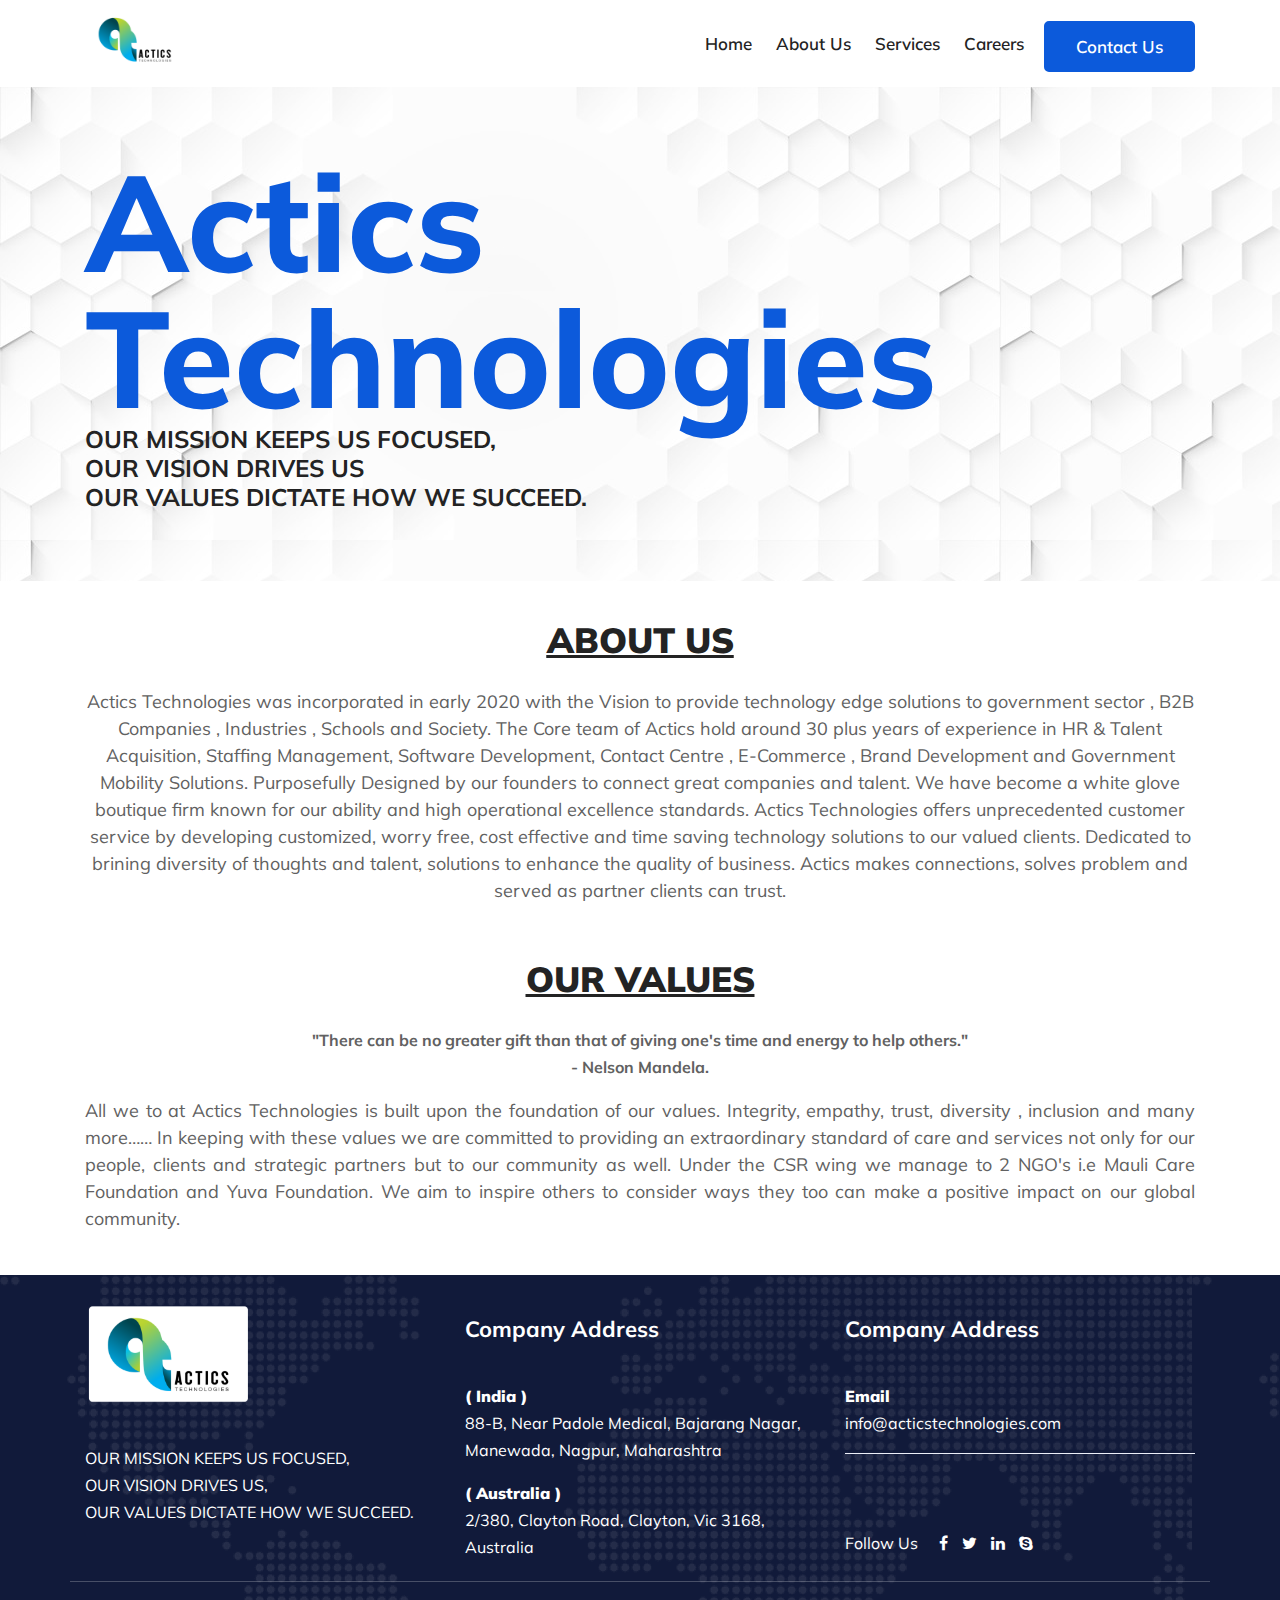
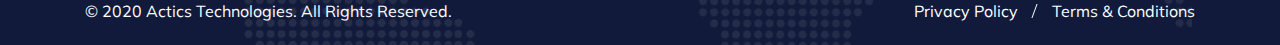
==== about.html @ c4f73d5b "footer update" ====
<!DOCTYPE HTML>
<html lang="en-US">

<!-- Mirrored from html.dreamitsolution.net/techno/why-choose-us.html by HTTrack Website Copier/3.x [XR&CO'2014], Tue, 26 Oct 2021 08:30:34 GMT -->
<head>
	<meta charset="UTF-8">
	<meta http-equiv="x-ua-compatible" content="ie=edge">
	<title>Actics Technologies</title>
	<meta name="description" content="">
	<meta name="viewport" content="width=device-width, initial-scale=1">
	<!-- Favicon -->
	<link rel="icon" type="image/png" sizes="56x56" href="assets/images/acticsicon.png">
	<!-- bootstrap CSS -->
	<link rel="stylesheet" href="assets/css/bootstrap.min.css" type="text/css" media="all" />
	<!-- carousel CSS -->
	<link rel="stylesheet" href="assets/css/owl.carousel.min.css" type="text/css" media="all" />	
	<!-- responsive CSS -->
	<link rel="stylesheet" href="assets/css/responsive.css" type="text/css" media="all" />
	<!-- nivo-slider CSS -->
	<link rel="stylesheet" href="assets/css/nivo-slider.css" type="text/css" media="all" />
	<!-- animate CSS -->
	<link rel="stylesheet" href="assets/css/animate.css" type="text/css" media="all" />	
	<!-- animated-text CSS -->
	<link rel="stylesheet" href="assets/css/animated-text.css" type="text/css" media="all" />	
	<!-- font-awesome CSS -->
	<link type="text/css" rel="stylesheet" href="assets/fonts/font-awesome/css/font-awesome.min.css">
	<!-- font-flaticon CSS -->
	<link rel="stylesheet" href="assets/css/flaticon.css" type="text/css" media="all" />	
	<!-- theme-default CSS -->
	<link rel="stylesheet" href="assets/css/theme-default.css" type="text/css" media="all" />	
	<!-- meanmenu CSS -->
	<link rel="stylesheet" href="assets/css/meanmenu.min.css" type="text/css" media="all" />	
	<!-- Main Style CSS -->
	<link rel="stylesheet"  href="style.css" type="text/css" media="all" />
	<!-- transitions CSS -->
	<link rel="stylesheet" href="assets/css/owl.transitions.css" type="text/css" media="all" />
	<!-- venobox CSS -->
	<link rel="stylesheet" href="venobox/venobox.css" type="text/css" media="all" />
	<!-- widget CSS -->
	<link rel="stylesheet" href="assets/css/widget.css" type="text/css" media="all" />
	<!-- modernizr js -->	
	<script type="text/javascript" src="assets/js/vendor/modernizr-3.5.0.min.js"></script>
	<script src="../../code.jquery.com/jquery-3.4.1.slim.min.js" integrity="sha384-J6qa4849blE2+poT4WnyKhv5vZF5SrPo0iEjwBvKU7imGFAV0wwj1yYfoRSJoZ+n" crossorigin="anonymous"></script>
<script src="../../cdn.jsdelivr.net/npm/popper.js%401.16.0/dist/umd/popper.min.js" integrity="sha384-Q6E9RHvbIyZFJoft+2mJbHaEWldlvI9IOYy5n3zV9zzTtmI3UksdQRVvoxMfooAo" crossorigin="anonymous"></script>
<script src="../../stackpath.bootstrapcdn.com/bootstrap/4.4.1/js/bootstrap.min.js" integrity="sha384-wfSDF2E50Y2D1uUdj0O3uMBJnjuUD4Ih7YwaYd1iqfktj0Uod8GCExl3Og8ifwB6" crossorigin="anonymous"></script>

</head>
<body>

		
	
	<!--==================================================-->
	<!----- Start Techno Main Menu Area ----->
	<!--==================================================-->
	<div id="sticky-header" class="techno_nav_manu d-md-none d-lg-block d-sm-none d-none">
		<div class="container">
			<div class="row">
				<div class="col-md-3">
					<div class="logo mt-4" style="margin-top: 0.6rem!important;">
						<a class="logo_img" href="index.html" title="actics technologies">
							<img src="assets/images/acticslogo1.png" style="height: 60px;" alt="" />
						</a>
						<a class="main_sticky" href="index.html" title="techno">
							<img src="assets/images/acticslogo1.png" style="height: 60px;"alt="astute" />
						</a>
					</div>
				</div>
				<div class="col-md-9">
					<nav class="techno_menu">
						<ul class="nav_scroll">
							<li><a href="index.html">Home</a>
								</li>
							<li><a href="about.html">About Us</a>
								
							</li>
							<li><a href="services.html">Services</a>
								<ul class="sub-menu">
									<li><a href="egovernance.html">E-Governance Services</a></li>
									<li><a href="itservices.html">IT Services</a></li>
									<li><a href="consultingservice.html">Consulting Services</a></li>
									<li><a href="ecommerce.html">E-Commerce Services</a></li>
									<!-- <li><a href="service-details.html">Service Details</a></li> -->
								</ul>
							</li>
							<li><a href="careers.html">Careers</a>
								
							</li>
							
							
							
						</ul>
						<div class="donate-btn-header">
							<a class="dtbtn" href="contact.html">Contact Us</a>	
						</div>		
					</nav>
					
				</div>
			</div>
		</div>
	</div>
		
		<!----- Techno Mobile Menu Area ----->
		<div class="mobile-menu-area d-sm-block d-md-block d-lg-none ">
			<div class="mobile-menu">
					<nav class="techno_menu">
						<ul class="nav_scroll">
								<li><a href="index.html">Home</a>
									
								</li>
								<li><a href="about.html">About Us</a>
									
								</li>
								<li><a href="services.html">Services</a>
									<ul class="sub-menu">
										<li><a href="egovernance.html">E-Governance Services</a></li>
										<li><a href="itservices.html">IT Services </a></li>
										<li><a href="consultingservice.html">Consulting Services</a></li>
										<li><a href="ecommerce.html">E-Commerce Services</a></li>
										<!-- <li><a href="service-details.html">Service Details</a></li> -->
									</ul>
								</li>
								<li><a href="careers.html">Careers </a>
									
								</li>
								<li><a href="contact.html">Contact Us </a>
									
								</li>
								

								
						</ul>
					</nav>
			</div>
		</div>
	<!--==================================================-->
	<!----- End Techno Main Menu Area ----->
	<!--==================================================-->
	<!--==================================================-->
	<!----- End Techno Main Menu Area ----->
	<!--==================================================-->
	
	
	
		<!--==================================================-->
	<!----- Start Techno Why Choose Us Area ----->
	<!--==================================================-->
	<div class="why_choose_area pt-80 pb-70" style="background: url(assets/images/acticswall.jpg);">
		<div class="container" >
			<div class="row">
				<div class="col-lg-6">
					<div class="prfs_experience">
						<div class="headingh_experience_number">
							<h1>Actics Technologies</h1>
						</div>
						<div class="heading_experience_title">
							<h2></h2>
						</div>	
					</div>
					<br>
					<br>
					<div class="heading_experience_text pt-40">
						<h4>OUR MISSION KEEPS US FOCUSED,<br>
							OUR VISION DRIVES US<br>
							OUR VALUES DICTATE HOW WE SUCCEED.</h4>
							
					</div>
				</div>
						</div>
					</div>
				</div>
			</div>
		</div>
		
	</div>

	<!--==================================================-->
	<!----- End Techno Why Choose Us Area ----->
	<!--==================================================-->
	<br>
	<div style="text-align: center;">
		<h2 style="text-decoration: underline;"><u><b>ABOUT US</b></u> </h2>
	
		<br>
	</div>
	
	<div class="container">
	
		<p style="text-align: center; font-size: large;">Actics Technologies was incorporated in early 2020 with the Vision
			to provide technology edge solutions to government sector , B2B Companies , Industries , Schools and Society.
			The Core team of Actics hold around 30 plus years of experience in HR & Talent Acquisition, Staffing Management,
			Software Development, Contact Centre , E-Commerce , Brand Development and Government Mobility Solutions.
			Purposefully Designed by our founders to connect great companies and talent. We have become a white glove
			boutique firm known for our ability and high operational excellence standards.
			Actics Technologies offers unprecedented customer service by developing customized, worry free, cost effective
			and time saving technology solutions to our valued clients.
			Dedicated to brining diversity of thoughts and talent, solutions to enhance the quality of business.
			Actics makes connections, solves problem and served as partner clients can trust.</p>
	</div>
	
<br>
		<div class="container">
			<h2 style="text-align: center;"><u><b>OUR VALUES</b></u></h2><br>
			<p style="text-align: center;"><b>"There can be no greater gift than that of giving one's time and energy to help others." <br>
					- Nelson Mandela.</b></p>
			<p style="text-align: justify;font-size: large;">All we to at Actics Technologies is built upon the foundation of our
				values.
				Integrity, empathy, trust, diversity , inclusion and many more……
				In keeping with these values we are committed to providing an extraordinary standard of care and services not only
				for our people, clients and strategic partners but to our community as well.
				Under the CSR wing we manage to 2 NGO's i.e Mauli Care Foundation and Yuva Foundation.
				We aim to inspire others to consider ways they too can make a positive impact on our global community.</p>
			</div>
		</div>
		<br>
	
	
	
	
	
	
<!--==================================================-->
	<!----- Start Techno Footer Middle Area ----->
	<!--==================================================-->
	<div class="footer-middle pt-30" style="background-image:url(assets/images/call-bg.png)" > 
		<div class="container">
			<div class="row">
				<div class="col-lg-4 col-md-6 col-sm-12">
					<div class="widget widgets-company-info">
						<div class="footer-bottom-logo pb-40">
							<img src="assets/images/acticslogo1.png" style="height: 100px;" alt="" />
						</div>
						<div class="company-info-desc">
							<p>OUR MISSION KEEPS US FOCUSED,<br>
								OUR VISION DRIVES US,<br>
								OUR VALUES DICTATE HOW WE SUCCEED.
							</p>
						</div>
					</div>					
				</div>
				<div class="col-lg-4 col-md-6 col-sm-12">
					<div class="widget widgets-company-info">
						<h3 class="widget-title pb-4">Company Address</h3>
						<div class="company-info-desc">
							<p>
							</p>
						</div>	
						<div class="footer-social-info">
							<p><span><b>( India )</b><br></span>88-B, Near Padole Medical, Bajarang Nagar, Manewada, Nagpur, Maharashtra</p>
						</div>
						<div class="footer-social-info">
							<p><span><b>( Australia )</b><br></span>2/380, Clayton Road, Clayton, Vic 3168, Australia</p>
						</div>
						
					</div>					
				</div>
				<div class="col-lg-4 col-md-6 col-sm-12">

					<div class="widget widgets-company-info">
						<h3 class="widget-title pb-4">Company Address</h3>
						<div class="company-info-desc">
							<p>
							</p>
						</div>	
						<div class="footer-social-info">
							<p><span><b>Email</b><br></span><a href="mailto:info@acticstechnologies.com" style="color: white;">info@acticstechnologies.com</a></p>
						</div>
						<!-- <div class="footer-social-info">
							<p><span><b>Phone</b><br></span><a href="tel:9527858848" style="color: white;">(+91) 9527858848</a></p>
						</div> -->
						<hr style="margin-top:5px;">
						<div class="follow-company-info pt-3">
							<div class="follow-company-text mr-3">
								<a href="#"><p>Follow Us</p></a>
							</div>
							<div class="follow-company-icon">
								<a href="#"><i class="fa fa-facebook"></i></a>
								<a href="#"><i class="fa fa-twitter"></i></a>
								<a href="#"><i class="fa fa-linkedin"></i></a>
								<a href="#"><i class="fa fa-skype"></i></a>
							</div>
						</div>
						
					</div>	

				</div>		
				
				
			</div>
			<div class="row footer-bottom mt-1 pt-3 pb-1">
				<div class="col-lg-6 col-md-6">
					<div class="footer-bottom-content">
						<div class="footer-bottom-content-copy">
							<p>© 2020 Actics Technologies. All Rights Reserved.</p>
						</div>
					</div>
				</div>
				<div class="col-lg-6 col-md-6">
					<div class="footer-bottom-right">
						<div class="footer-bottom-right-text">
							<a class="absod" href="#">Privacy Policy </a>
							<a href="#"> Terms & Conditions</a>
						</div>
					</div>
				</div>
			</div>
		</div>
	</div>		
	<!--==================================================-->
	<!----- End Techno Footer Middle Area ----->
	<!--==================================================-->
	
	<!-- jquery js -->	
	<script type="text/javascript" src="assets/js/vendor/jquery-3.2.1.min.js"></script>
	<!-- bootstrap js -->	
	<script type="text/javascript" src="assets/js/bootstrap.min.js"></script>
	<!-- carousel js -->
	<script type="text/javascript" src="assets/js/owl.carousel.min.js"></script>
	<!-- counterup js -->
	<script type="text/javascript" src="assets/js/jquery.counterup.min.js"></script>
	<!-- waypoints js -->
	<script type="text/javascript" src="assets/js/waypoints.min.js"></script>
	<!-- wow js -->
	<script type="text/javascript" src="assets/js/wow.js"></script>
	<!-- imagesloaded js -->
	<script type="text/javascript" src="assets/js/imagesloaded.pkgd.min.js"></script>
	<!-- venobox js -->
	<script type="text/javascript" src="venobox/venobox.js"></script>
	<!-- ajax mail js -->
	<script type="text/javascript" src="assets/ajax-mail.html"></script>
	<!--  testimonial js -->	
	<script type="text/javascript" src="assets/js/testimonial.js"></script>
	<!--  animated-text js -->	
	<script type="text/javascript" src="assets/js/animated-text.js"></script>
	<!-- venobox min js -->
	<script type="text/javascript" src="venobox/venobox.min.js"></script>
	<!-- isotope js -->
	<script type="text/javascript" src="assets/js/isotope.pkgd.min.js"></script>
	<!-- jquery nivo slider pack js -->
	<script type="text/javascript" src="assets/js/jquery.nivo.slider.pack.js"></script>
	<!-- jquery meanmenu js -->	
	<script type="text/javascript" src="assets/js/jquery.meanmenu.js"></script>
	<!-- jquery scrollup js -->	
	<script type="text/javascript" src="assets/js/jquery.scrollUp.js"></script>
	<!-- theme js -->	
	<script type="text/javascript" src="assets/js/theme.js"></script>
		<!-- jquery js -->	
</body>

<!-- Mirrored from html.dreamitsolution.net/techno/why-choose-us.html by HTTrack Website Copier/3.x [XR&CO'2014], Tue, 26 Oct 2021 08:30:34 GMT -->
</html>
---- assets/css/responsive.css ----
/* Normal desktop :1200px. */
@media (min-width: 1200px) and (max-width: 1500px) {


}


/* Normal desktop :992px. */
@media (min-width: 992px) and (max-width: 1199px) {
a.dtbtn {
	font-size: 15px !important;
	padding: 9px 25px !important;
}
.techno_menu > ul > li > a {
	font-size: 16px !important;
	margin:30px 6px !important; 
}
.owl-prev, .owl-next{
	display:none;
}
.top_feature .techno_flipbox .techno_flipbox_inner {
	padding: 0 20px !important;
}
.section_main_title h1, .section_main_title h2 {
	font-size: 35px;
}
.recent-post-text h6 {
	font-size: 16px;
	margin: 0;
}
.recent-post-text span {
	font-size: 13px;
}
.recent-post-image {
	margin-right: 10px !important;
}
.em-nivo-slider-wrapper:hover .nivo-nextNav {
	right: -30px !important;
}
.em-nivo-slider-wrapper .nivo-directionNav .nivo-prevNav {
	margin-left: -50px !important;
}
.service_style_two_title h4 {
	font-size: 22px;
}
.nav-tabs .nav-link {
	padding: 22px 35px !important;
}
.service_style_three_title h4 {
	font-size: 21px;
}
.nagative_margin3 {
	margin-top: 0 !important;
	padding-top:70px;
}
.feature_style_three:hover .feature_style_tree_content {
	bottom: 8px !important;
}
.feature_style_three_title h4 {
	font-size: 18px;
}
.techno_flipbox .techno_flipbox_font, .techno_flipbox .techno_flipbox_back {
	min-height: 280px !important;
}
.choose_us .techno_flipbox .techno_flipbox_font, .choose_us .techno_flipbox .techno_flipbox_back {
	min-height: 400px !important;
}
.it_work_style_two .techno_flipbox .techno_flipbox_font, .it_work_style_two .techno_flipbox .techno_flipbox_back {
	min-height: 410px !important;
}
.appointment .slider_text_inner h1 {
	font-size: 50px !important;
}
.heading_experience_title h2 {
	font-size: 28px !important;
}
.headingh_experience_number h1 {
	font-size: 118px !important;
}
#section-quote .container-pe-quote .li-quote-10 {
	right: 130px !important;
}
#section-quote .container-pe-quote .li-quote-2 {
	left: 30px !important;
}
.team_style_three_title h4 {
	font-size: 17px !important;
}
.banner_text_content h1 {
    font-size: 55px !important;
}
.banner_area .data_science_video_inner {
    left: 50% !important;
}
.banner2 .banner_text_content h1 {
    font-size: 40px !important;
}
.banner3 .banner_text_content h1 {
    font-size: 45px !important;
}
.about_icon_box_inner span {
    font-size: 15px !important;
}
.about_icon_box_inner i {
    height: 26px !important;
    width: 26px !important;
    line-height: 26px !important;
    font-size: 14px !important;
    margin-right: 5px !important;
}
.service_style_eleven_title h4 {
    font-size: 18px !important;
}
.service_style_eleven_text p {
    font-size: 14px;
}
.single_software_box_content h5 {
    font-size: 15px !important;
}
.single_service_style_eleven {
    padding: 35px 18px 30px !important;
}
.feature_style_eight {
    padding: 60px 26px 45px !important;
}
.service_style_nine_content h4 {
    font-size: 21px;
}
.testimonial_style_three_content {
    padding: 23px 28px 30px 10px !important;
}
.testimonial_style_three_content::before {
    left: -130px !important;
    width: 169% !important;
}
.testimonial_style_three_text p {
    font-size: 18px !important;
}
.pricing_style_four_body {
    padding: 55px 21px 40px !important;
}
.pricing_style_four_body ul li {
    font-size: 17px !important;
}
.service_style_ten_content h4 a {
    font-size: 20px !important;
}
.single_process_thumb {
    height: 200px !important;
    width: 200px !important;
    line-height: 200px !important;
}
.counter_style_four_text h5 {
    font-size: 17px !important;
}






}


/* Tablet desktop :768px. */
@media (min-width: 768px) and (max-width: 991px) {
.header_top_menu {
	display: none;
}
.owl-prev, .owl-next{
	display:none;
}
.slider_text_inner h1 {
	font-size: 50px !important;
}
.about_area .section_main_title h1, .section_main_title h2 {
	font-size: 26px;
}
.team_area .button.two {
	display: none;
}
.single_it_work_content_list::before {
	display: none;
}
.call_do_action .section_title{
	text-align: center;
}
.call_do_action .single-video {
	text-align: center;
	margin-top: 30px !important;
}
.counter_area .nagative_margin {
	margin-top: 0 !important;
}
.counter_area{
	padding-top:100px;
}
.blog_area .button.two {
	display: none !important;
}
.recent-post-item {
	margin-top: 6px !important;
}
.em-nivo-slider-wrapper:hover .nivo-nextNav {
	right: -30px !important;
}
.em-nivo-slider-wrapper .nivo-directionNav .nivo-prevNav {
	margin-left: -50px !important;
}
.em-slider-sub-title {
	display: none;
}
.text-center .em-slider-descript {
	display: none;
}
.em-nivo-slider-wrapper .nivo-directionNav a {
	height: 58px !important;
	width: 33px !important;
	line-height: 54px !important;
	font-size: 30px !important;
}
.em-button-button-area a {
	margin-top: 0 !important;
}
.single_slider_shape_image img {
	display: none;
}
.single_slider_rot_inner {
	display: none;
}
.video_shape {
	display: none;
}
.main_video {
	margin-top: -115px !important;
}
.nav-tabs .nav-link {
	padding: 13px 22px !important;
	font-size:16px !important;
}
.nagative_margin2 {
	margin-top: -90px !important;
}
.single_slider_shape_image {
	display: none;
}
#section-quote .container-pe-quote.right {
	display: none;
}
#section-quote .container-pe-quote.left {
	display: none;
}
.testimonial-bg{
	padding-bottom:0 !important;
}
.nagative_margin3 {
	margin-top: 0 !important;
	padding-top:70px;
}
.feature_style_three:hover .feature_style_tree_content {
	bottom: 15px !important;
}
.feature_style_three_title h4 {
	font-size: 20px;
}
.section_button {
	display: none;
}
.em-slider-main-title {
	font-size: 90px !important;
}
.techno_flipbox .techno_flipbox_font, .techno_flipbox .techno_flipbox_back {
	min-height: 280px !important;
}
.it_work_style_two .techno_flipbox .techno_flipbox_font, .it_work_style_two .techno_flipbox .techno_flipbox_back {
	min-height: 350px !important;
}
.slider_area .appointment {
	display: none;
}
.text_center .slider_text_desc p {
	width: 88%;
}
.headingh_experience_number h1 {
	float: none !important;
}
.heading_experience_title h2 {
	font-size: 34px !important;
}
.experience .main_video {
	margin-top: -170px !important;
}
.service_area {
	padding-bottom: 70px !important;
}
.left .single_service_brg_thumb {
	display: none;
}
.left .single_service_inner_thumb {
	margin-top: 0 !important;
	margin-left: 0 !important;
	text-align:center;
}
.right .single_service_brg_thumb {
	display: none;
}
.right .single_service_inner_thumb {
	margin-top: 0 !important;
	margin-left: 0 !important;
	text-align:center;
}
.choose_us .techno_flipbox .techno_flipbox_font, .choose_us .techno_flipbox .techno_flipbox_back {
	min-height: 400px !important;
}
.call_do_action {
	padding-bottom: 70px !important;
}
.single_banner_thumb {
    display: none;
}
.about_shape_thumb {
    bottom: 49px !important;
    right: 233px !important;
}
.testimonial_style_three_content {
    padding: 23px 28px 30px 10px !important;
}
.testimonial_style_three_content::before {
    left: -130px !important;
    width: 169% !important;
}
.testimonial_style_three_text p {
    font-size: 18px !important;
}
.testimonial_style_three_thumb {
    width: 56%;
}
.testimonial_style_three_content {
    padding: 10px 0 0!important;
}
.banner2 {
    height: 700px !important;
}
.service_style_eleven_title h4 {
    font-size: 19px !important;
}
.software_shape_thumb_inner4 {
    top: 0 !important;
}
.section_title.white .section_main_title h1, .section_title.white .section_main_title h2 {
    font-size: 34px !important;
}






}

/* Large Mobile :600px. */
@media only screen and (min-width: 600px) and (max-width: 767px) {
.header_top_menu {
	display: none;
}
.owl-prev, .owl-next{
	display:none;
}
.slider_text_inner h1 {
	font-size: 36px !important;
}
.slider_text_inner h5 {
	font-size: 16px !important;
}
.slider1, .slider2{
	height: 700px !important;
}
.single_about_shape_thumb{
	display: none;
}
.section_main_title h1, .section_main_title h2 {
	font-size: 40px;
}
.team_area .button.two {
	display: none;
}
.single_it_work_content_list::before {
	display: none;
}
.call_do_action .section_title{
	text-align: center;
}
.call_do_action .single-video {
	text-align: center;
	margin-top: 30px !important;
}
.counter_area .nagative_margin {
	margin-top: 0 !important;
}
.counter_area{
	padding-top:100px;
}
.blog_area .section_button {
	display: none !important;
}
.single_blog_thumb img {
	width: 100%;
}
.footer-bottom-content-copy p {
	text-align: center !important;
}
.footer-bottom-right-text {
	text-align: center !important;
	padding-bottom: 16px;
}
.em-nivo-slider-wrapper:hover .nivo-nextNav {
	right: -30px !important;
}
.em-nivo-slider-wrapper .nivo-directionNav .nivo-prevNav {
	margin-left: -50px !important;
}
.em-slider-sub-title {
	display: none;
}
.text-center .em-slider-descript {
	display: none;
}
.em-slider-main-title {
	font-size: 85px !important;
}
.em-button-button-area a {
	margin-top: 0 !important;
}
.em-nav-slider-title-center {
	font-size: 45px !important;
}
.em-nivo-slider-wrapper .nivo-directionNav a {
	height: 55px !important;
	width: 28px !important;
	line-height: 54px !important;
	font-size: 30px !important;
}
.single_slider_shape_image img {
	display: none;
}
.single_slider_rot_inner {
	display: none;
}
.slider3 {
	height: 750px !important;
}
.slider_text_desc p {
	width: 88% !important;
}
.video_shape {
	display: none;
}
.video_thumb {
	margin: 0 !important;
	padding-bottom:120px;
}
.nav-tabs .nav-link {
	padding: 22px 38px !important;
	font-size: 18px !important;
	margin-bottom: 9px;
}
.single_slider_shape_image {
	display: none;
}
#section-quote .container-pe-quote.right {
	display: none;
}
#section-quote .container-pe-quote.left {
	display: none;
}
.testimonial-bg{
	padding-bottom:0 !important;
}
.nagative_margin3 {
	margin-top: 0 !important;
	padding-top:70px;
}
.slider_area .appointment {
	display: none;
}
.button.two {
	text-align: center;
}
.prfs_experience {
	padding-top: 65px !important;
}
.heading_experience_title h2 {
	font-size: 33px !important;
}
.service_area {
	padding-bottom: 70px !important;
}
.left .single_service_brg_thumb {
	display: none;
}
.left .single_service_inner_thumb {
	margin-top: 0 !important;
	margin-left: 0 !important;
	text-align:center;
}
.right .single_service_brg_thumb {
	display: none;
}
.right .single_service_inner_thumb {
	margin-top: 0 !important;
	margin-left: 0 !important;
	text-align:center;
}
.team_style_two {
	margin-top: 30px;
}
.call_do_action {
	padding-bottom: 70px !important;
}
.choose_us_area .section_button {
	text-align: right;
	display: none;
}
.single_banner_thumb {
    display: none;
}
.banner_area .data_science_video_inner {
    left: 45% !important;
}
.testimonial_style_three_thumb {
    width: 30%;
}
.testimonial_style_three_content {
    padding: 15px 0 0 !important;
}
.testimonial_style_three_content::before {
    left: -120px !important;
    width: 143% !important;
}
.banner2 {
    height: 700px !important;
}
.banner3 {
    height: 700px !important;
}








}



/* small mobile :320px. */
@media only screen and (min-width: 320px) and (max-width: 599px) {
.header_top_menu {
	display: none;
}
.owl-prev, .owl-next{
	display:none;
}
.slider_text_inner h1 {
	font-size: 25px !important;
}
.slider_text_inner h5 {
	font-size: 14px !important;
}
.slider1, .slider2{
	height: 600px !important;
}
.slider-video {
	display: none;
}
.button .active {
	display: none;
}
.single_about_shape_thumb{
	display: none;
}
.section_main_title h1, .section_main_title h2 {
	font-size: 30px;
}
.team_area .button.two {
	display: none;
}
.single_it_work_content_list::before {
	display: none;
}
.single_it_work {
	margin-bottom: 60px !important;
}
.call_do_action .section_title{
	text-align: center;
}
.call_do_action .single-video {
	text-align: center;
	margin-top: 30px !important;
}
.counter_area .nagative_margin {
	margin-top: 0 !important;
}
.counter_area{
	padding-top:100px;
}
.countr_text h1 {
	font-size: 32px !important;
}
.blog_area .button.two {
	display: none !important;
}
.subscribe_form_send button {
	padding: 15px 29px !important;
	top: 79% !important;
}
.footer-bottom-content-copy p {
	text-align: center !important;
}
.footer-bottom-right-text {
	text-align: center !important;
	padding-bottom: 16px;
}
.recent-post-item {
	margin-top: 7px !important;
}
.em-nivo-slider-wrapper:hover .nivo-nextNav {
	right: -30px !important;
}
.em-nivo-slider-wrapper .nivo-directionNav .nivo-prevNav {
	margin-left: -50px !important;
}
.em-slider-sub-title {
	display: none;
}
.text-center .em-slider-descript {
	display: none;
}
.em-slider-main-title {
	font-size: 45px !important;
}
.em-nav-slider-title-center {
	font-size: 25px !important;
}
.em-button-button-area a {
	display: none !important;
}
.em-nivo-slider-wrapper .nivo-directionNav a {
	height: 55px !important;
	width: 28px !important;
	line-height: 54px !important;
	font-size: 30px !important;
}
.single_slider_shape_image img {
	display: none;
}
.single_slider_rot_inner {
	display: none;
}
.slider3 {
	height: 650px !important;
}
.slider_text_desc p {
	width: 89% !important;
}
.slider_text_desc p {
	width: 88% !important;
}
.video_shape {
	display: none;
}
.video_thumb {
	margin: 0 !important;
	padding-bottom:80px;
}
.main_video {
	margin-top: -130px !important;
}
.service_style_two_title h4 {
	font-size: 22px;
}
.nav-tabs .nav-link {
	font-size: 18px !important;
	margin-bottom: 9px;
}
.single_slider_shape_image {
	display: none;
}
#section-quote .container-pe-quote.right {
	display: none;
}
#section-quote .container-pe-quote.left {
	display: none;
}
.testimonial-bg{
	padding-bottom:0 !important;
}
.nagative_margin3 {
	margin-top: 0 !important;
	padding-top:70px;
}
.feature_style_three:hover .feature_style_tree_content {
	bottom: 15px !important;
}
.feature_style_three_title h4 {
	font-size: 18px;
}
.section_button {
	display: none;
}
.techno_flipbox .techno_flipbox_font, .techno_flipbox .techno_flipbox_back {
	min-height: 280px !important;
}
.it_work_style_two .techno_flipbox .techno_flipbox_font, .it_work_style_two .techno_flipbox .techno_flipbox_back {
	min-height: 350px !important;
}
.slider_area .appointment {
	display: none;
}
.button a {
	padding: 12px 22px !important;
	font-size: 15px !important;
}
.appointment .slider_button{
	margin: 0 !important;
	margin-top:30px !important;
}
.appointment .slider_text_inner h1 {
	font-size: 32px !important;
}
.headingh_experience_number h1 {
	float: none !important;
}
.heading_experience_title h2 {
	font-size: 30px !important;
}
.service_area {
	padding-bottom: 70px !important;
}
.left .single_service_brg_thumb {
	display: none;
}
.left .single_service_inner_thumb {
	margin-top: 0 !important;
	margin-left: 0 !important;
	text-align:center;
}
.right .single_service_brg_thumb {
	display: none;
}
.right .single_service_inner_thumb {
	margin-top: 0 !important;
	margin-left: 0 !important;
	text-align:center;
}
.appointment_form_inner {
	padding: 35px !important;
}
.appointment_title h1 {
	font-size: 35px;
}
.call_do_action {
	padding-bottom: 70px !important;
}
.choose_us .techno_flipbox .techno_flipbox_font, .choose_us .techno_flipbox .techno_flipbox_back {
	min-height: 400px !important;
}
.choose_content_text_lft {
	overflow: hidden;
}
.single_banner_thumb {
    display: none;
}
.banner_area .data_science_video_inner {
    left: 62% !important;
}
.banner_text_content h1 {
    font-size: 35px !important;
}
.banner1 {
    height: 650px !important;
}
.about_shape_thumb {
    bottom: 37px !important;
    right: 78px !important;
}
.service_style_nine_content h4 {
    font-size: 21px;
}
.testimonial_style_three_thumb {
    width: 30%;
}
.testimonial_style_three_content {
    padding: 10px 0 0 !important;
}
.testimonial_style_three_content::before {
    left: -79px !important;
    width: 145% !important;
}
.testimonial_style_three_text p {
    font-size: 17px !important;
}
.testimonial_style_three_title h4 {
    font-size: 19px;
}
.testimonial_style_three_quote {
    margin-top: 10px !important;
}
.style_two .subscribe_bg_box form {
    padding: 30px 15px 25px !important;
    border-radius: 20px !important;
}
.style_two .subscribe_form_send button {
    padding: 17px 25px !important;
    right: 26px !important;
    top: 73% !important;
}
.footer_middle_social_icon a {
    margin: 7px 5px !important;
}
.pricing_style_four_body ul li {
    font-size: 16px !important;
}
.banner2 {
    height: 700px !important;
}
.banner2 .banner_text_content h1 {
    font-size: 25px !important;
}
.banner2 .banner_text_content.white h5 {
    font-size: 18px;
}
.banner3 .banner_text_content h1 {
    font-size: 32px !important;
}
.software_shape_thumb {
    display: none;
}
.tp-caption a {
	display:none !important;
}



}
---- assets/css/nivo-slider.css ----
.nivoSlider{position:relative;width:100%;height:auto;overflow:hidden}.nivoSlider img{position:absolute;top:0;left:0;max-width:none}.nivo-main-image{display:block!important;position:relative!important;width:100%!important}.nivoSlider a.nivo-imageLink{position:absolute;top:0;left:0;width:100%;height:100%;border:0;padding:0;margin:0;z-index:6;display:none;background:white;filter:alpha(opacity=0);opacity:0}.nivo-slice{display:block;position:absolute;z-index:5;height:100%;top:0}.nivo-box{display:block;position:absolute;z-index:5;overflow:hidden}.nivo-box img{display:block}.nivo-caption{position:absolute;left:0;bottom:0;background:#000;color:#fff;width:100%;z-index:8;padding:5px 10px;opacity:.8;overflow:hidden;display:none;-moz-opacity:.8;filter:alpha(opacity=8);-webkit-box-sizing:border-box;-moz-box-sizing:border-box;box-sizing:border-box}.nivo-caption p{padding:5px;}.nivo-caption a{display:inline-block;}.nivo-html-caption{display:none}.nivo-directionNav a{position:absolute;top:45%;z-index:9;cursor:pointer}.nivo-prevNav{left:0}.nivo-nextNav{right:0}.nivo-controlNav{text-align:center;padding:15px 0}.nivo-controlNav a{cursor:pointer}.nivo-controlNav a.active{font-weight:700}
---- assets/css/animated-text.css ----
.cd-words-wrapper{display:inline-block;position:relative;text-align:left}.cd-words-wrapper b{display:inline-block;position:absolute;white-space:nowrap;left:0;top:0}.cd-words-wrapper b.is-visible{position:relative}.no-js .cd-words-wrapper b{opacity:0}.no-js .cd-words-wrapper b.is-visible{opacity:1}.cd-headline.rotate-1 .cd-words-wrapper{-webkit-perspective:300px;-moz-perspective:300px;perspective:300px}.cd-headline.rotate-1 b{opacity:0;-webkit-transform-origin:50% 100%;-moz-transform-origin:50% 100%;-ms-transform-origin:50% 100%;-o-transform-origin:50% 100%;transform-origin:50% 100%;-webkit-transform:rotateX(180deg);-moz-transform:rotateX(180deg);-ms-transform:rotateX(180deg);-o-transform:rotateX(180deg);transform:rotateX(180deg)}.cd-headline.rotate-1 b.is-visible{opacity:1;-webkit-transform:rotateX(0deg);-moz-transform:rotateX(0deg);-ms-transform:rotateX(0deg);-o-transform:rotateX(0deg);transform:rotateX(0deg);-webkit-animation:cd-rotate-1-in 1.2s;-moz-animation:cd-rotate-1-in 1.2s;animation:cd-rotate-1-in 1.2s}.cd-headline.rotate-1 b.is-hidden{-webkit-transform:rotateX(180deg);-moz-transform:rotateX(180deg);-ms-transform:rotateX(180deg);-o-transform:rotateX(180deg);transform:rotateX(180deg);-webkit-animation:cd-rotate-1-out 1.2s;-moz-animation:cd-rotate-1-out 1.2s;animation:cd-rotate-1-out 1.2s}@-webkit-keyframes cd-rotate-1-in{0%{-webkit-transform:rotateX(180deg);opacity:0}35%{-webkit-transform:rotateX(120deg);opacity:0}65%{opacity:0}100%{-webkit-transform:rotateX(360deg);opacity:1}}@-moz-keyframes cd-rotate-1-in{0%{-moz-transform:rotateX(180deg);opacity:0}35%{-moz-transform:rotateX(120deg);opacity:0}65%{opacity:0}100%{-moz-transform:rotateX(360deg);opacity:1}}@keyframes cd-rotate-1-in{0%{-webkit-transform:rotateX(180deg);-moz-transform:rotateX(180deg);-ms-transform:rotateX(180deg);-o-transform:rotateX(180deg);transform:rotateX(180deg);opacity:0}35%{-webkit-transform:rotateX(120deg);-moz-transform:rotateX(120deg);-ms-transform:rotateX(120deg);-o-transform:rotateX(120deg);transform:rotateX(120deg);opacity:0}65%{opacity:0}100%{-webkit-transform:rotateX(360deg);-moz-transform:rotateX(360deg);-ms-transform:rotateX(360deg);-o-transform:rotateX(360deg);transform:rotateX(360deg);opacity:1}}@-webkit-keyframes cd-rotate-1-out{0%{-webkit-transform:rotateX(0deg);opacity:1}35%{-webkit-transform:rotateX(-40deg);opacity:1}65%{opacity:0}100%{-webkit-transform:rotateX(180deg);opacity:0}}@-moz-keyframes cd-rotate-1-out{0%{-moz-transform:rotateX(0deg);opacity:1}35%{-moz-transform:rotateX(-40deg);opacity:1}65%{opacity:0}100%{-moz-transform:rotateX(180deg);opacity:0}}@keyframes cd-rotate-1-out{0%{-webkit-transform:rotateX(0deg);-moz-transform:rotateX(0deg);-ms-transform:rotateX(0deg);-o-transform:rotateX(0deg);transform:rotateX(0deg);opacity:1}35%{-webkit-transform:rotateX(-40deg);-moz-transform:rotateX(-40deg);-ms-transform:rotateX(-40deg);-o-transform:rotateX(-40deg);transform:rotateX(-40deg);opacity:1}65%{opacity:0}100%{-webkit-transform:rotateX(180deg);-moz-transform:rotateX(180deg);-ms-transform:rotateX(180deg);-o-transform:rotateX(180deg);transform:rotateX(180deg);opacity:0}}.cd-headline.type .cd-words-wrapper{vertical-align:top;overflow:hidden}.cd-headline.type .cd-words-wrapper::after{content:'';position:absolute;right:0;top:50%;bottom:auto;-webkit-transform:translateY(-50%);-moz-transform:translateY(-50%);-ms-transform:translateY(-50%);-o-transform:translateY(-50%);transform:translateY(-50%);height:90%;width:1px;background-color:#aebcb9}.cd-headline.type .cd-words-wrapper.waiting::after{-webkit-animation:cd-pulse 1s infinite;-moz-animation:cd-pulse 1s infinite;animation:cd-pulse 1s infinite}.cd-headline.type .cd-words-wrapper.selected{background-color:#aebcb9}.cd-headline.type .cd-words-wrapper.selected::after{visibility:hidden}.cd-headline.type .cd-words-wrapper.selected b{color:#0d0d0d}.cd-headline.type b{visibility:hidden}.cd-headline.type b.is-visible{visibility:visible}.cd-headline.type i{position:absolute;visibility:hidden}.cd-headline.type i.in{position:relative;visibility:visible}@-webkit-keyframes cd-pulse{0%{-webkit-transform:translateY(-50%) scale(1);opacity:1}40%{-webkit-transform:translateY(-50%) scale(0.9);opacity:0}100%{-webkit-transform:translateY(-50%) scale(0);opacity:0}}@-moz-keyframes cd-pulse{0%{-moz-transform:translateY(-50%) scale(1);opacity:1}40%{-moz-transform:translateY(-50%) scale(0.9);opacity:0}100%{-moz-transform:translateY(-50%) scale(0);opacity:0}}@keyframes cd-pulse{0%{-webkit-transform:translateY(-50%) scale(1);-moz-transform:translateY(-50%) scale(1);-ms-transform:translateY(-50%) scale(1);-o-transform:translateY(-50%) scale(1);transform:translateY(-50%) scale(1);opacity:1}40%{-webkit-transform:translateY(-50%) scale(0.9);-moz-transform:translateY(-50%) scale(0.9);-ms-transform:translateY(-50%) scale(0.9);-o-transform:translateY(-50%) scale(0.9);transform:translateY(-50%) scale(0.9);opacity:0}100%{-webkit-transform:translateY(-50%) scale(0);-moz-transform:translateY(-50%) scale(0);-ms-transform:translateY(-50%) scale(0);-o-transform:translateY(-50%) scale(0);transform:translateY(-50%) scale(0);opacity:0}}.cd-headline.rotate-2 .cd-words-wrapper{-webkit-perspective:300px;-moz-perspective:300px;perspective:300px}.cd-headline.rotate-2 i, .cd-headline.rotate-2 em{display:inline-block;-webkit-backface-visibility:hidden;backface-visibility:hidden}.cd-headline.rotate-2 b{opacity:0}.cd-headline.rotate-2 i{-webkit-transform-style:preserve-3d;-moz-transform-style:preserve-3d;-ms-transform-style:preserve-3d;-o-transform-style:preserve-3d;transform-style:preserve-3d;-webkit-transform:translateZ(-20px) rotateX(90deg);-moz-transform:translateZ(-20px) rotateX(90deg);-ms-transform:translateZ(-20px) rotateX(90deg);-o-transform:translateZ(-20px) rotateX(90deg);transform:translateZ(-20px) rotateX(90deg);opacity:0}.is-visible .cd-headline.rotate-2 i{opacity:1}.cd-headline.rotate-2 i.in{-webkit-animation:cd-rotate-2-in 0.4s forwards;-moz-animation:cd-rotate-2-in 0.4s forwards;animation:cd-rotate-2-in 0.4s forwards}.cd-headline.rotate-2 i.out{-webkit-animation:cd-rotate-2-out 0.4s forwards;-moz-animation:cd-rotate-2-out 0.4s forwards;animation:cd-rotate-2-out 0.4s forwards}.cd-headline.rotate-2 em{-webkit-transform:translateZ(20px);-moz-transform:translateZ(20px);-ms-transform:translateZ(20px);-o-transform:translateZ(20px);transform:translateZ(20px)}.no-csstransitions .cd-headline.rotate-2 i{-webkit-transform:rotateX(0deg);-moz-transform:rotateX(0deg);-ms-transform:rotateX(0deg);-o-transform:rotateX(0deg);transform:rotateX(0deg);opacity:0}.no-csstransitions .cd-headline.rotate-2 i em{-webkit-transform:scale(1);-moz-transform:scale(1);-ms-transform:scale(1);-o-transform:scale(1);transform:scale(1)}.no-csstransitions .cd-headline.rotate-2 .is-visible i{opacity:1}@-webkit-keyframes cd-rotate-2-in{0%{opacity:0;-webkit-transform:translateZ(-20px) rotateX(90deg)}60%{opacity:1;-webkit-transform:translateZ(-20px) rotateX(-10deg)}100%{opacity:1;-webkit-transform:translateZ(-20px) rotateX(0deg)}}@-moz-keyframes cd-rotate-2-in{0%{opacity:0;-moz-transform:translateZ(-20px) rotateX(90deg)}60%{opacity:1;-moz-transform:translateZ(-20px) rotateX(-10deg)}100%{opacity:1;-moz-transform:translateZ(-20px) rotateX(0deg)}}@keyframes cd-rotate-2-in{0%{opacity:0;-webkit-transform:translateZ(-20px) rotateX(90deg);-moz-transform:translateZ(-20px) rotateX(90deg);-ms-transform:translateZ(-20px) rotateX(90deg);-o-transform:translateZ(-20px) rotateX(90deg);transform:translateZ(-20px) rotateX(90deg)}60%{opacity:1;-webkit-transform:translateZ(-20px) rotateX(-10deg);-moz-transform:translateZ(-20px) rotateX(-10deg);-ms-transform:translateZ(-20px) rotateX(-10deg);-o-transform:translateZ(-20px) rotateX(-10deg);transform:translateZ(-20px) rotateX(-10deg)}100%{opacity:1;-webkit-transform:translateZ(-20px) rotateX(0deg);-moz-transform:translateZ(-20px) rotateX(0deg);-ms-transform:translateZ(-20px) rotateX(0deg);-o-transform:translateZ(-20px) rotateX(0deg);transform:translateZ(-20px) rotateX(0deg)}}@-webkit-keyframes cd-rotate-2-out{0%{opacity:1;-webkit-transform:translateZ(-20px) rotateX(0)}60%{opacity:0;-webkit-transform:translateZ(-20px) rotateX(-100deg)}100%{opacity:0;-webkit-transform:translateZ(-20px) rotateX(-90deg)}}@-moz-keyframes cd-rotate-2-out{0%{opacity:1;-moz-transform:translateZ(-20px) rotateX(0)}60%{opacity:0;-moz-transform:translateZ(-20px) rotateX(-100deg)}100%{opacity:0;-moz-transform:translateZ(-20px) rotateX(-90deg)}}@keyframes cd-rotate-2-out{0%{opacity:1;-webkit-transform:translateZ(-20px) rotateX(0);-moz-transform:translateZ(-20px) rotateX(0);-ms-transform:translateZ(-20px) rotateX(0);-o-transform:translateZ(-20px) rotateX(0);transform:translateZ(-20px) rotateX(0)}60%{opacity:0;-webkit-transform:translateZ(-20px) rotateX(-100deg);-moz-transform:translateZ(-20px) rotateX(-100deg);-ms-transform:translateZ(-20px) rotateX(-100deg);-o-transform:translateZ(-20px) rotateX(-100deg);transform:translateZ(-20px) rotateX(-100deg)}100%{opacity:0;-webkit-transform:translateZ(-20px) rotateX(-90deg);-moz-transform:translateZ(-20px) rotateX(-90deg);-ms-transform:translateZ(-20px) rotateX(-90deg);-o-transform:translateZ(-20px) rotateX(-90deg);transform:translateZ(-20px) rotateX(-90deg)}}.cd-headline.loading-bar span{display:inline-block;padding: .2em 0}.cd-headline.loading-bar .cd-words-wrapper{overflow:hidden;vertical-align:top}.cd-headline.loading-bar .cd-words-wrapper::after{content:'';position:absolute;left:0;bottom:0;height:3px;width:0;background:#0096a7;z-index:2;-webkit-transition:width 0.3s -0.1s;-moz-transition:width 0.3s -0.1s;transition:width 0.3s -0.1s}.cd-headline.loading-bar .cd-words-wrapper.is-loading::after{width:100%;-webkit-transition:width 3s;-moz-transition:width 3s;transition:width 3s}.cd-headline.loading-bar b{top: .2em;opacity:0;-webkit-transition:opacity 0.3s;-moz-transition:opacity 0.3s;transition:opacity 0.3s}.cd-headline.loading-bar b.is-visible{opacity:1;top:0}.cd-headline.slide span{display:inline-block;padding: .2em 0}.cd-headline.slide .cd-words-wrapper{overflow:hidden;vertical-align:top}.cd-headline.slide b{opacity:0;top: .2em}.cd-headline.slide b.is-visible{top:0;opacity:1;-webkit-animation:slide-in 0.6s;-moz-animation:slide-in 0.6s;animation:slide-in 0.6s}.cd-headline.slide b.is-hidden{-webkit-animation:slide-out 0.6s;-moz-animation:slide-out 0.6s;animation:slide-out 0.6s}@-webkit-keyframes slide-in{0%{opacity:0;-webkit-transform:translateY(-100%)}60%{opacity:1;-webkit-transform:translateY(20%)}100%{opacity:1;-webkit-transform:translateY(0)}}@-moz-keyframes slide-in{0%{opacity:0;-moz-transform:translateY(-100%)}60%{opacity:1;-moz-transform:translateY(20%)}100%{opacity:1;-moz-transform:translateY(0)}}@keyframes slide-in{0%{opacity:0;-webkit-transform:translateY(-100%);-moz-transform:translateY(-100%);-ms-transform:translateY(-100%);-o-transform:translateY(-100%);transform:translateY(-100%)}60%{opacity:1;-webkit-transform:translateY(20%);-moz-transform:translateY(20%);-ms-transform:translateY(20%);-o-transform:translateY(20%);transform:translateY(20%)}100%{opacity:1;-webkit-transform:translateY(0);-moz-transform:translateY(0);-ms-transform:translateY(0);-o-transform:translateY(0);transform:translateY(0)}}@-webkit-keyframes slide-out{0%{opacity:1;-webkit-transform:translateY(0)}60%{opacity:0;-webkit-transform:translateY(120%)}100%{opacity:0;-webkit-transform:translateY(100%)}}@-moz-keyframes slide-out{0%{opacity:1;-moz-transform:translateY(0)}60%{opacity:0;-moz-transform:translateY(120%)}100%{opacity:0;-moz-transform:translateY(100%)}}@keyframes slide-out{0%{opacity:1;-webkit-transform:translateY(0);-moz-transform:translateY(0);-ms-transform:translateY(0);-o-transform:translateY(0);transform:translateY(0)}60%{opacity:0;-webkit-transform:translateY(120%);-moz-transform:translateY(120%);-ms-transform:translateY(120%);-o-transform:translateY(120%);transform:translateY(120%)}100%{opacity:0;-webkit-transform:translateY(100%);-moz-transform:translateY(100%);-ms-transform:translateY(100%);-o-transform:translateY(100%);transform:translateY(100%)}}.cd-headline.clip span{display:inline-block;padding: .2em 0}.cd-headline.clip .cd-words-wrapper{overflow:hidden;vertical-align:top}.cd-headline.clip .cd-words-wrapper::after{content:'';position:absolute;top:0;right:0;width:2px;height:100%;background-color:#aebcb9}.cd-headline.clip b{opacity:0}.cd-headline.clip b.is-visible{opacity:1}.cd-headline.zoom .cd-words-wrapper{-webkit-perspective:300px;-moz-perspective:300px;perspective:300px}.cd-headline.zoom b{opacity:0}.cd-headline.zoom b.is-visible{opacity:1;-webkit-animation:zoom-in 0.8s;-moz-animation:zoom-in 0.8s;animation:zoom-in 0.8s}.cd-headline.zoom b.is-hidden{-webkit-animation:zoom-out 0.8s;-moz-animation:zoom-out 0.8s;animation:zoom-out 0.8s}@-webkit-keyframes zoom-in{0%{opacity:0;-webkit-transform:translateZ(100px)}100%{opacity:1;-webkit-transform:translateZ(0)}}@-moz-keyframes zoom-in{0%{opacity:0;-moz-transform:translateZ(100px)}100%{opacity:1;-moz-transform:translateZ(0)}}@keyframes zoom-in{0%{opacity:0;-webkit-transform:translateZ(100px);-moz-transform:translateZ(100px);-ms-transform:translateZ(100px);-o-transform:translateZ(100px);transform:translateZ(100px)}100%{opacity:1;-webkit-transform:translateZ(0);-moz-transform:translateZ(0);-ms-transform:translateZ(0);-o-transform:translateZ(0);transform:translateZ(0)}}@-webkit-keyframes zoom-out{0%{opacity:1;-webkit-transform:translateZ(0)}100%{opacity:0;-webkit-transform:translateZ(-100px)}}@-moz-keyframes zoom-out{0%{opacity:1;-moz-transform:translateZ(0)}100%{opacity:0;-moz-transform:translateZ(-100px)}}@keyframes zoom-out{0%{opacity:1;-webkit-transform:translateZ(0);-moz-transform:translateZ(0);-ms-transform:translateZ(0);-o-transform:translateZ(0);transform:translateZ(0)}100%{opacity:0;-webkit-transform:translateZ(-100px);-moz-transform:translateZ(-100px);-ms-transform:translateZ(-100px);-o-transform:translateZ(-100px);transform:translateZ(-100px)}}.cd-headline.rotate-3 .cd-words-wrapper{-webkit-perspective:300px;-moz-perspective:300px;perspective:300px}.cd-headline.rotate-3 b{opacity:0}.cd-headline.rotate-3 i{display:inline-block;-webkit-transform:rotateY(180deg);-moz-transform:rotateY(180deg);-ms-transform:rotateY(180deg);-o-transform:rotateY(180deg);transform:rotateY(180deg);-webkit-backface-visibility:hidden;backface-visibility:hidden}.is-visible .cd-headline.rotate-3 i{-webkit-transform:rotateY(0deg);-moz-transform:rotateY(0deg);-ms-transform:rotateY(0deg);-o-transform:rotateY(0deg);transform:rotateY(0deg)}.cd-headline.rotate-3 i.in{-webkit-animation:cd-rotate-3-in 0.6s forwards;-moz-animation:cd-rotate-3-in 0.6s forwards;animation:cd-rotate-3-in 0.6s forwards}.cd-headline.rotate-3 i.out{-webkit-animation:cd-rotate-3-out 0.6s forwards;-moz-animation:cd-rotate-3-out 0.6s forwards;animation:cd-rotate-3-out 0.6s forwards}.no-csstransitions .cd-headline.rotate-3 i{-webkit-transform:rotateY(0deg);-moz-transform:rotateY(0deg);-ms-transform:rotateY(0deg);-o-transform:rotateY(0deg);transform:rotateY(0deg);opacity:0}.no-csstransitions .cd-headline.rotate-3 .is-visible i{opacity:1}@-webkit-keyframes cd-rotate-3-in{0%{-webkit-transform:rotateY(180deg)}100%{-webkit-transform:rotateY(0deg)}}@-moz-keyframes cd-rotate-3-in{0%{-moz-transform:rotateY(180deg)}100%{-moz-transform:rotateY(0deg)}}@keyframes cd-rotate-3-in{0%{-webkit-transform:rotateY(180deg);-moz-transform:rotateY(180deg);-ms-transform:rotateY(180deg);-o-transform:rotateY(180deg);transform:rotateY(180deg)}100%{-webkit-transform:rotateY(0deg);-moz-transform:rotateY(0deg);-ms-transform:rotateY(0deg);-o-transform:rotateY(0deg);transform:rotateY(0deg)}}@-webkit-keyframes cd-rotate-3-out{0%{-webkit-transform:rotateY(0)}100%{-webkit-transform:rotateY(-180deg)}}@-moz-keyframes cd-rotate-3-out{0%{-moz-transform:rotateY(0)}100%{-moz-transform:rotateY(-180deg)}}@keyframes cd-rotate-3-out{0%{-webkit-transform:rotateY(0);-moz-transform:rotateY(0);-ms-transform:rotateY(0);-o-transform:rotateY(0);transform:rotateY(0)}100%{-webkit-transform:rotateY(-180deg);-moz-transform:rotateY(-180deg);-ms-transform:rotateY(-180deg);-o-transform:rotateY(-180deg);transform:rotateY(-180deg)}}.cd-headline.scale b{opacity:0}.cd-headline.scale i{display:inline-block;opacity:0;-webkit-transform:scale(0);-moz-transform:scale(0);-ms-transform:scale(0);-o-transform:scale(0);transform:scale(0)}.is-visible .cd-headline.scale i{opacity:1}.cd-headline.scale i.in{-webkit-animation:scale-up 0.6s forwards;-moz-animation:scale-up 0.6s forwards;animation:scale-up 0.6s forwards}.cd-headline.scale i.out{-webkit-animation:scale-down 0.6s forwards;-moz-animation:scale-down 0.6s forwards;animation:scale-down 0.6s forwards}.no-csstransitions .cd-headline.scale i{-webkit-transform:scale(1);-moz-transform:scale(1);-ms-transform:scale(1);-o-transform:scale(1);transform:scale(1);opacity:0}.no-csstransitions .cd-headline.scale .is-visible i{opacity:1}@-webkit-keyframes scale-up{0%{-webkit-transform:scale(0);opacity:0}60%{-webkit-transform:scale(1.2);opacity:1}100%{-webkit-transform:scale(1);opacity:1}}@-moz-keyframes scale-up{0%{-moz-transform:scale(0);opacity:0}60%{-moz-transform:scale(1.2);opacity:1}100%{-moz-transform:scale(1);opacity:1}}@keyframes scale-up{0%{-webkit-transform:scale(0);-moz-transform:scale(0);-ms-transform:scale(0);-o-transform:scale(0);transform:scale(0);opacity:0}60%{-webkit-transform:scale(1.2);-moz-transform:scale(1.2);-ms-transform:scale(1.2);-o-transform:scale(1.2);transform:scale(1.2);opacity:1}100%{-webkit-transform:scale(1);-moz-transform:scale(1);-ms-transform:scale(1);-o-transform:scale(1);transform:scale(1);opacity:1}}@-webkit-keyframes scale-down{0%{-webkit-transform:scale(1);opacity:1}60%{-webkit-transform:scale(0);opacity:0}}@-moz-keyframes scale-down{0%{-moz-transform:scale(1);opacity:1}60%{-moz-transform:scale(0);opacity:0}}@keyframes scale-down{0%{-webkit-transform:scale(1);-moz-transform:scale(1);-ms-transform:scale(1);-o-transform:scale(1);transform:scale(1);opacity:1}60%{-webkit-transform:scale(0);-moz-transform:scale(0);-ms-transform:scale(0);-o-transform:scale(0);transform:scale(0);opacity:0}}.cd-headline.push b{opacity:0}.cd-headline.push b.is-visible{opacity:1;-webkit-animation:push-in 0.6s;-moz-animation:push-in 0.6s;animation:push-in 0.6s}.cd-headline.push b.is-hidden{-webkit-animation:push-out 0.6s;-moz-animation:push-out 0.6s;animation:push-out 0.6s}@-webkit-keyframes push-in{0%{opacity:0;-webkit-transform:translateX(-100%)}60%{opacity:1;-webkit-transform:translateX(10%)}100%{opacity:1;-webkit-transform:translateX(0)}}@-moz-keyframes push-in{0%{opacity:0;-moz-transform:translateX(-100%)}60%{opacity:1;-moz-transform:translateX(10%)}100%{opacity:1;-moz-transform:translateX(0)}}@keyframes push-in{0%{opacity:0;-webkit-transform:translateX(-100%);-moz-transform:translateX(-100%);-ms-transform:translateX(-100%);-o-transform:translateX(-100%);transform:translateX(-100%)}60%{opacity:1;-webkit-transform:translateX(10%);-moz-transform:translateX(10%);-ms-transform:translateX(10%);-o-transform:translateX(10%);transform:translateX(10%)}100%{opacity:1;-webkit-transform:translateX(0);-moz-transform:translateX(0);-ms-transform:translateX(0);-o-transform:translateX(0);transform:translateX(0)}}@-webkit-keyframes push-out{0%{opacity:1;-webkit-transform:translateX(0)}60%{opacity:0;-webkit-transform:translateX(110%)}100%{opacity:0;-webkit-transform:translateX(100%)}}@-moz-keyframes push-out{0%{opacity:1;-moz-transform:translateX(0)}60%{opacity:0;-moz-transform:translateX(110%)}100%{opacity:0;-moz-transform:translateX(100%)}}@keyframes push-out{0%{opacity:1;-webkit-transform:translateX(0);-moz-transform:translateX(0);-ms-transform:translateX(0);-o-transform:translateX(0);transform:translateX(0)}60%{opacity:0;-webkit-transform:translateX(110%);-moz-transform:translateX(110%);-ms-transform:translateX(110%);-o-transform:translateX(110%);transform:translateX(110%)}100%{opacity:0;-webkit-transform:translateX(100%);-moz-transform:translateX(100%);-ms-transform:translateX(100%);-o-transform:translateX(100%);transform:translateX(100%)}}
---- assets/css/flaticon.css ----
/*
  	Flaticon icon font: Flaticon
  	Creation date: 01/08/2019 09:08
  	*/

@font-face {
  font-family: "Flaticon";
  src: url("../fonts/Flaticon.eot");
  src: url("../fonts/Flaticond41dd41d.eot?#iefix") format("embedded-opentype"),
       url("../fonts/Flaticon.woff2") format("woff2"),
       url("../fonts/Flaticon.woff") format("woff"),
       url("../fonts/Flaticon.ttf") format("truetype"),
       url("../fonts/Flaticon.svg#Flaticon") format("svg");
  font-weight: normal;
  font-style: normal;
}

@media screen and (-webkit-min-device-pixel-ratio:0) {
  @font-face {
    font-family: "Flaticon";
    src: url("../fonts/Flaticon.svg#Flaticon") format("svg");
  }
}

[class^="flaticon-"]:before, [class*=" flaticon-"]:before,
[class^="flaticon-"]:after, [class*=" flaticon-"]:after {   
  font-family: Flaticon;
  font-size: inherit;
  font-style: normal;
}

.flaticon-report:before { content: "\f100"; }
.flaticon-clock:before { content: "\f101"; }
.flaticon-call:before { content: "\f102"; }
.flaticon-tourism:before { content: "\f103"; }
.flaticon-process:before { content: "\f104"; }
.flaticon-data:before { content: "\f105"; }
.flaticon-global:before { content: "\f106"; }
.flaticon-system:before { content: "\f107"; }
.flaticon-padlock:before { content: "\f108"; }
.flaticon-process-1:before { content: "\f109"; }
.flaticon-data-1:before { content: "\f10a"; }
.flaticon-work:before { content: "\f10b"; }
.flaticon-data-analytics:before { content: "\f10c"; }
.flaticon-chart:before { content: "\f10d"; }
.flaticon-algorithm:before { content: "\f10e"; }
.flaticon-data-2:before { content: "\f10f"; }
.flaticon-clock-1:before { content: "\f110"; }
.flaticon-microchip:before { content: "\f111"; }
.flaticon-server:before { content: "\f112"; }
.flaticon-24h:before { content: "\f113"; }
.flaticon-global-1:before { content: "\f114"; }
.flaticon-business-and-finance:before { content: "\f115"; }
.flaticon-space:before { content: "\f116"; }
.flaticon-information:before { content: "\f117"; }
.flaticon-privacy:before { content: "\f118"; }
.flaticon-alert:before { content: "\f119"; }
.flaticon-online-library:before { content: "\f11a"; }
.flaticon-info:before { content: "\f11b"; }
.flaticon-interaction:before { content: "\f11c"; }
.flaticon-mobile-app:before { content: "\f11d"; }
.flaticon-code:before { content: "\f11e"; }
.flaticon-developer:before { content: "\f11f"; }
.flaticon-intelligent:before { content: "\f120"; }
.flaticon-content:before { content: "\f121"; }
.flaticon-laptop:before { content: "\f122"; }
.flaticon-web:before { content: "\f123"; }
.flaticon-content-writing:before { content: "\f124"; }
.flaticon-computer:before { content: "\f125"; }
.flaticon-computer-1:before { content: "\f126"; }
.flaticon-graphic-design:before { content: "\f127"; }
.flaticon-analysis:before { content: "\f128"; }
.flaticon-bar-chart:before { content: "\f129"; }
.flaticon-analytics:before { content: "\f12a"; }
.flaticon-ui:before { content: "\f12b"; }
.flaticon-resume:before { content: "\f12c"; }
.flaticon-taxi:before { content: "\f12d"; }
.flaticon-online-shop:before { content: "\f12e"; }
.flaticon-smartphone:before { content: "\f12f"; }
---- assets/css/theme-default.css ----
/*
    font-family: 'Muli', sans-serif;

*/

@import url('https://fonts.googleapis.com/css2?family=Muli:ital,wght@0,200;0,300;0,400;0,500;0,600;0,700;0,800;0,900;1,200;1,300;1,400;1,500;1,600;1,700;1,800;1,900&amp;display=swap');

html, body {
	overflow-x: hidden;
}

body {	
    color: #616161;
    font-size: 16px;
    font-weight: 400;
    line-height: 27px;
    text-align: left;
	font-family: 'Muli', sans-serif;
}

p {

    font-weight: 400;
	font-style: normal;
}
h1,
h2,
h3,
h4,
h5,
h6 {
    color: #232323;
    font-family: 'Muli', sans-serif;
    font-style: normal;
	margin-bottom: 0;
	margin-top: 11px;
    line-height: 1.2;	
    font-weight: 700;
    -webkit-transition: .5s;
    transition: .5s;
	font-size:36px;
}
h1{
}
h2{}
h3{}
h4{}
h5{}
h6{}
a{
    -webkit-transition: all 0.3s ease-out 0s;
    transition: all 0.3s ease-out 0s;
}
a{
	 color: #0c5adb;
}
a:focus,
.btn:focus {
    text-decoration: none;
    outline: none;
}
a:focus,
a:hover {
    text-decoration: none;
    text-decoration: none;	
}
.uppercase {
    text-transform: uppercase;
}
.capitalize {
    text-transform: capitalize;
}

h1 a,
h2 a,
h3 a,
h4 a,
h5 a,
h6 a {
    color: inherit;
    -webkit-transition: .5s;
    transition: .5s;
}
h1 {
    font-size:42px;
}
h2 {
    font-size: 35px;
	
}
h3 {
    font-size: 30px;
}
h4 {
    font-size: 24px;
}
h5 {
    font-size: 20px;
}
h6 {
    font-size: 18px;
}
.white h1,
.white h2,
.white h3,
.white h4,
.white h5,
.white h6 {
    color: #fff;
}
.white p{
	color: #fff;
}
ul {
    margin: 0px;
    padding: 0px;
}
li {
  
}

ul {
    margin: 0;

    padding: 0;
}
li {
 
}
input:focus,
button:focus
{
	border-color:transparent;
	outline-color:transparent;
}
textarea:focus{
	border-color:transparent;
	outline-color:transparent;
}
hr {
    margin: 60px 0;
    padding: 0px;
    border-bottom: 1px solid #eceff8;
    border-top: 0px;
}
hr.style-2 {
    border-bottom: 1px dashed #f10;
}
hr.mp-0 {
    margin: 0;
    border-bottom: 1px solid #eceff8;
}
hr.mtb-40 {
    margin: 40px 0;
    border-bottom: 1px solid #eceff8;
    border-top: 0px;
}
label {
    color: #fff;
    cursor: pointer;
    font-size: 14px;
    font-weight: 400;
}

a,i, cite, em, var, address, dfn,ol,li,ul{
	font-style:normal;
	font-weight:400;
}
/* Default Background */
.bg_color {
    background: #0c5adb;
}
.bg_color2 {
    background: #eff2f7;
}
.bg_color3 {
    background: #f5f8fd;
}
.bg_color4 {
    background: #010101;
}

.white_bg{
    background: #fff;
}
.text_center{
	text-align: center;
}
.bg_fixed {
    background-attachment: fixed;
}
.bg_before{
	position:relative;
}
.bg_before:before{
	position:absolute;
	content:"";
	left:0;
	top:0;
	height:100%;
	width:100%;
	background:rgba(12,90,219,0.3);
}
.nagative_mb {
    position: relative;
    margin-bottom: -180px;
    z-index: 1;
}


*::-moz-selection {
    background: #4fc1f0;
    color: #454545;
    text-shadow: none;
}
::-moz-selection {
    background: #4fc1f0;
    color: #454545;
    text-shadow: none;
}
::selection {
    background: #4fc1f0;
    color: #454545;
    text-shadow: none;
}

::placeholder {
    color: #454545;
    font-size: 16px;
}
::-webkit-input-placeholder {
    /* Chrome/Opera/Safari */
    
    color: #454545;
}
::-moz-placeholder {
    /* Firefox 19+ */    
    color: #454545;
}
:-ms-input-placeholder {
    /* IE 10+ */
    
    color: #454545;
}
:-moz-placeholder {
    /* Firefox 18- */
    
    color: #454545;
}

 /* Contact Area */
.counter_area ::-moz-selection {
    contact_area: #fff;
    text-shadow: none;
}
.contact_area ::-moz-selection {
    color: #fff;
    text-shadow: none;
}
.contact_area ::selection {
    color: #fff;
    text-shadow: none;
}

.contact_area ::placeholder {
    color: #fff;
    font-size: 16px;
}
.contact_area ::-webkit-input-placeholder {
    /* Chrome/Opera/Safari */
    color: #fff;
}
.contact_area ::-moz-placeholder {
    /* Firefox 19+ */    
    color: #fff;
}
.contact_area :-ms-input-placeholder {
    /* IE 10+ */
    color: #fff;
}
.contact_area :-moz-placeholder {
    /* Firefox 18- */
    color: #fff;
}
.blog_reply ::-moz-selection {
    color: #151948;
}
.blog_reply ::-moz-selection {
    color: #151948;
}
.blog_reply ::selection {
    color: #151948;
}
.blog_reply::placeholder {
    color: #151948;
}
.blog_reply ::-webkit-input-placeholder {
    /* Chrome/Opera/Safari */
    color: #151948;
}
.blog_reply ::-moz-placeholder {
    /* Firefox 19+ */    
    color: #151948;
}
.blog_reply :-ms-input-placeholder {
    /* IE 10+ */
    color: #151948;
}
.blog_reply :-moz-placeholder {
    /* Firefox 18- */
    color: #151948;
}

/* Padding Top Css */
.pt-280{padding-top:280px;}
.pt-250{padding-top:250px;}
.pt-200{padding-top:200px;}
.pt-190{padding-top:190px;}
.pt-180{padding-top:180px;}
.pt-170{padding-top:170px;}
.pt-160{padding-top:160px;}
.pt-150{padding-top:150px;}
.pt-140{padding-top:140px;}
.pt-130{padding-top:130px;}
.pt-120{padding-top:120px;}
.pt-110{padding-top:110px;}
.pt-100{padding-top:100px;}
.pt-95{padding-top:95px;}
.pt-90{padding-top:90px;}
.pt-85{padding-top:85px;}
.pt-80{padding-top:80px;}
.pt-75{padding-top:75px;}
.pt-70{padding-top:70px;}
.pt-65{padding-top:65px;}
.pt-60{padding-top:60px;}
.pt-55{padding-top:55px;}
.pt-50{padding-top:50px;}
.pt-45{padding-top:45px;}
.pt-40{padding-top:40px;}
.pt-35{padding-top:35px;}
.pt-30{padding-top:30px;}
.pt-25{padding-top:25px;}
.pt-20{padding-top:20px;}
.pt-15{padding-top:15px;}
.pt-10{padding-top:10px;}
/* Padding Bottom Css */
.pb-250{padding-bottom:250px;}
.pb-200{padding-bottom:200px;}
.pb-190{padding-bottom:190px;}
.pb-180{padding-bottom:180px;}
.pb-170{padding-bottom:170px;}
.pb-160{padding-bottom:160px;}
.pb-150{padding-bottom:150px;}
.pb-140{padding-bottom:140px;}
.pb-135{padding-bottom:135px;}
.pb-130{padding-bottom:130px;}
.pb-120{padding-bottom:120px;}
.pb-110{padding-bottom:110px;}
.pb-100{padding-bottom:100px;}
.pb-95{padding-bottom:95px;}
.pb-90{padding-bottom:90px;}
.pb-85{padding-bottom:85px;}
.pb-80{padding-bottom:80px;}
.pb-75{padding-bottom:75px;}
.pb-70{padding-bottom:70px;}
.pb-65{padding-bottom:65px;}
.pb-60{padding-bottom:60px;}
.pb-55{padding-bottom:55px;}
.pb-50{padding-bottom:50px;}
.pb-45{padding-bottom:45px;}
.pb-40{padding-bottom:40px;}
.pb-35{padding-bottom:35px;}
.pb-30{padding-bottom:30px;}
.pb-25{padding-bottom:25px;}
.pb-20{padding-bottom:20px;}
.pb-15{padding-bottom:15px;}
.pb-10{padding-bottom:10px;}
/* Padding Left Css */
.pl-120{padding-left:120px;}
.pl-110{padding-left:110px;}
.pl-100{padding-left:100px;}
.pl-90{padding-left:90px;}
.pl-80{padding-left:80px;}
.pl-70{padding-left:70px;}
.pl-60{padding-left:60px;}
.pl-50{padding-left:50px;}
.pl-40{padding-left:40px;}
.pl-35{padding-left:35px;}
.pl-30{padding-left:30px;}
.pl-25{padding-left:25px;}
.pl-20{padding-left:20px;}
.pl-15{padding-left:15px;}
.pl-10{padding-left:10px;}
/* Padding Right Css */
.pr-120{padding-right:120px;}
.pr-110{padding-right:110px;}
.pr-100{padding-right:100px;}
.pr-90{padding-right:90px;}
.pr-80{padding-right:80px;}
.pr-70{padding-right:70px;}
.pr-60{padding-right:60px;}
.pr-50{padding-right:50px;}
.pr-40{padding-right:40px;}
.pr-35{padding-right:35px;}
.pr-30{padding-right:30px;}
.pr-25{padding-right:25px;}
.pr-20{padding-right:20px;}
.pr-15{padding-right:15px;}
.pr-10{padding-right:10px;}

/* Margin Top Css */
.mt-200{margin-top:200px;}
.mt-190{margin-top:190px;}
.mt-180{margin-top:180px;}
.mt-170{margin-top:170px;}
.mt-160{margin-top:160px;}
.mt-150{margin-top:150px;}
.mt-140{margin-top:140px;}
.mt-130{margin-top:130px;}
.mt-120{margin-top:120px;}
.mt-110{margin-top:110px;}
.mt-100{margin-top:100px;}
.mt-95{margin-top:95px;}
.mt-90{margin-top:90px;}
.mt-80{margin-top:80px;}
.mt-75{margin-top:75px;}
.mt-70{margin-top:70px;}
.mt-65{margin-top:65px;}
.mt-60{margin-top:60px;}
.mt-55{margin-top:55px;}
.mt-50{margin-top:50px;}
.mt-45{margin-top:45px;}
.mt-40{margin-top:40px;}
.mt-35{margin-top:35px;}
.mt-30{margin-top:30px;}
.mt-25{margin-top:25px;}
.mt-20{margin-top:20px;}
.mt-15{margin-top:15px;}
.mt-10{margin-top:10px;}

/* Margin Bottom Css */
.mb-200{margin-bottom:200px;}
.mb-190{margin-bottom:190px;}
.mb-180{margin-bottom:180px;}
.mb-170{margin-bottom:170px;}
.mb-160{margin-bottom:160px;}
.mb-150{margin-bottom:150px;}
.mb-140{margin-bottom:140px;}
.mb-130{margin-bottom:130px;}
.mb-120{margin-bottom:120px;}
.mb-110{margin-bottom:110px;}
.mb-100{margin-bottom:100px;}
.mb-95{margin-bottom:95px;}
.mb-90{margin-bottom:90px;}
.mb-80{margin-bottom:80px;}
.mb-75{margin-bottom:75px;}
.mb-70{margin-bottom:70px;}
.mb-65{margin-bottom:65px;}
.mb-60{margin-bottom:60px;}
.mb-55{margin-bottom:55px;}
.mb-50{margin-bottom:50px;}
.mb-45{margin-bottom:45px;}
.mb-40{margin-bottom:40px;}
.mb-35{margin-bottom:35px;}
.mb-30{margin-bottom:30px;}
.mb-25{margin-bottom:25px;}
.mb-20{margin-bottom:20px;}
.mb-15{margin-bottom:15px;}
.mb-10{margin-bottom:10px;}

/* Margin Left Css */
.ml-200{margin-left:200px;}
.ml-190{margin-left:190px;}
.ml-180{margin-left:180px;}
.ml-170{margin-left:170px;}
.ml-160{margin-left:160px;}
.ml-150{margin-left:150px;}
.ml-140{margin-left:140px;}
.ml-130{margin-left:130px;}
.ml-120{margin-left:120px;}
.ml-110{margin-left:110px;}
.ml-100{margin-left:100px;}
.ml-95{margin-left:95px;}
.ml-90{margin-left:90px;}
.ml-80{margin-left:80px;}
.ml-75{margin-left:75px;}
.ml-70{margin-left:70px;}
.ml-65{margin-left:65px;}
.ml-60{margin-left:60px;}
.ml-55{margin-left:55px;}
.ml-50{margin-left:50px;}
.ml-45{margin-left:45px;}
.ml-40{margin-left:40px;}
.ml-35{margin-left:35px;}
.ml-30{margin-left:30px;}
.ml-25{margin-left:25px;}
.ml-20{margin-left:20px;}
.ml-15{margin-left:15px;}
.ml-10{margin-left:10px;}

/* Margin Right Css */
.mr-200{margin-right:200px;}
.mr-190{margin-right:190px;}
.mr-180{margin-right:180px;}
.mr-170{margin-right:170px;}
.mr-160{margin-right:160px;}
.mr-150{margin-right:150px;}
.mr-140{margin-right:140px;}
.mr-130{margin-right:130px;}
.mr-120{margin-right:120px;}
.mr-110{margin-right:110px;}
.mr-100{margin-right:100px;}
.mr-95{margin-right:95px;}
.mr-90{margin-right:90px;}
.mr-80{margin-right:80px;}
.mr-75{margin-right:75px;}
.mr-70{margin-right:70px;}
.mr-65{margin-right:65px;}
.mr-60{margin-right:60px;}
.mr-55{margin-right:55px;}
.mr-50{margin-right:50px;}
.mr-45{margin-right:45px;}
.mr-40{margin-right:40px;}
.mr-35{margin-right:35px;}
.mr-30{margin-right:30px;}
.mr-25{margin-right:25px;}
.mr-20{margin-right:20px;}
.mr-15{margin-right:15px;}
.mr-10{margin-right:10px;}

/* Margin - Top Css */
.mrt-345{margin-top:-345px;}
.mrt-300{margin-top:-300px;}
.mrt-200{margin-top:-200px;}
.mrt-100{margin-top:-100px;}
.mrt-50{margin-top:-50px;}
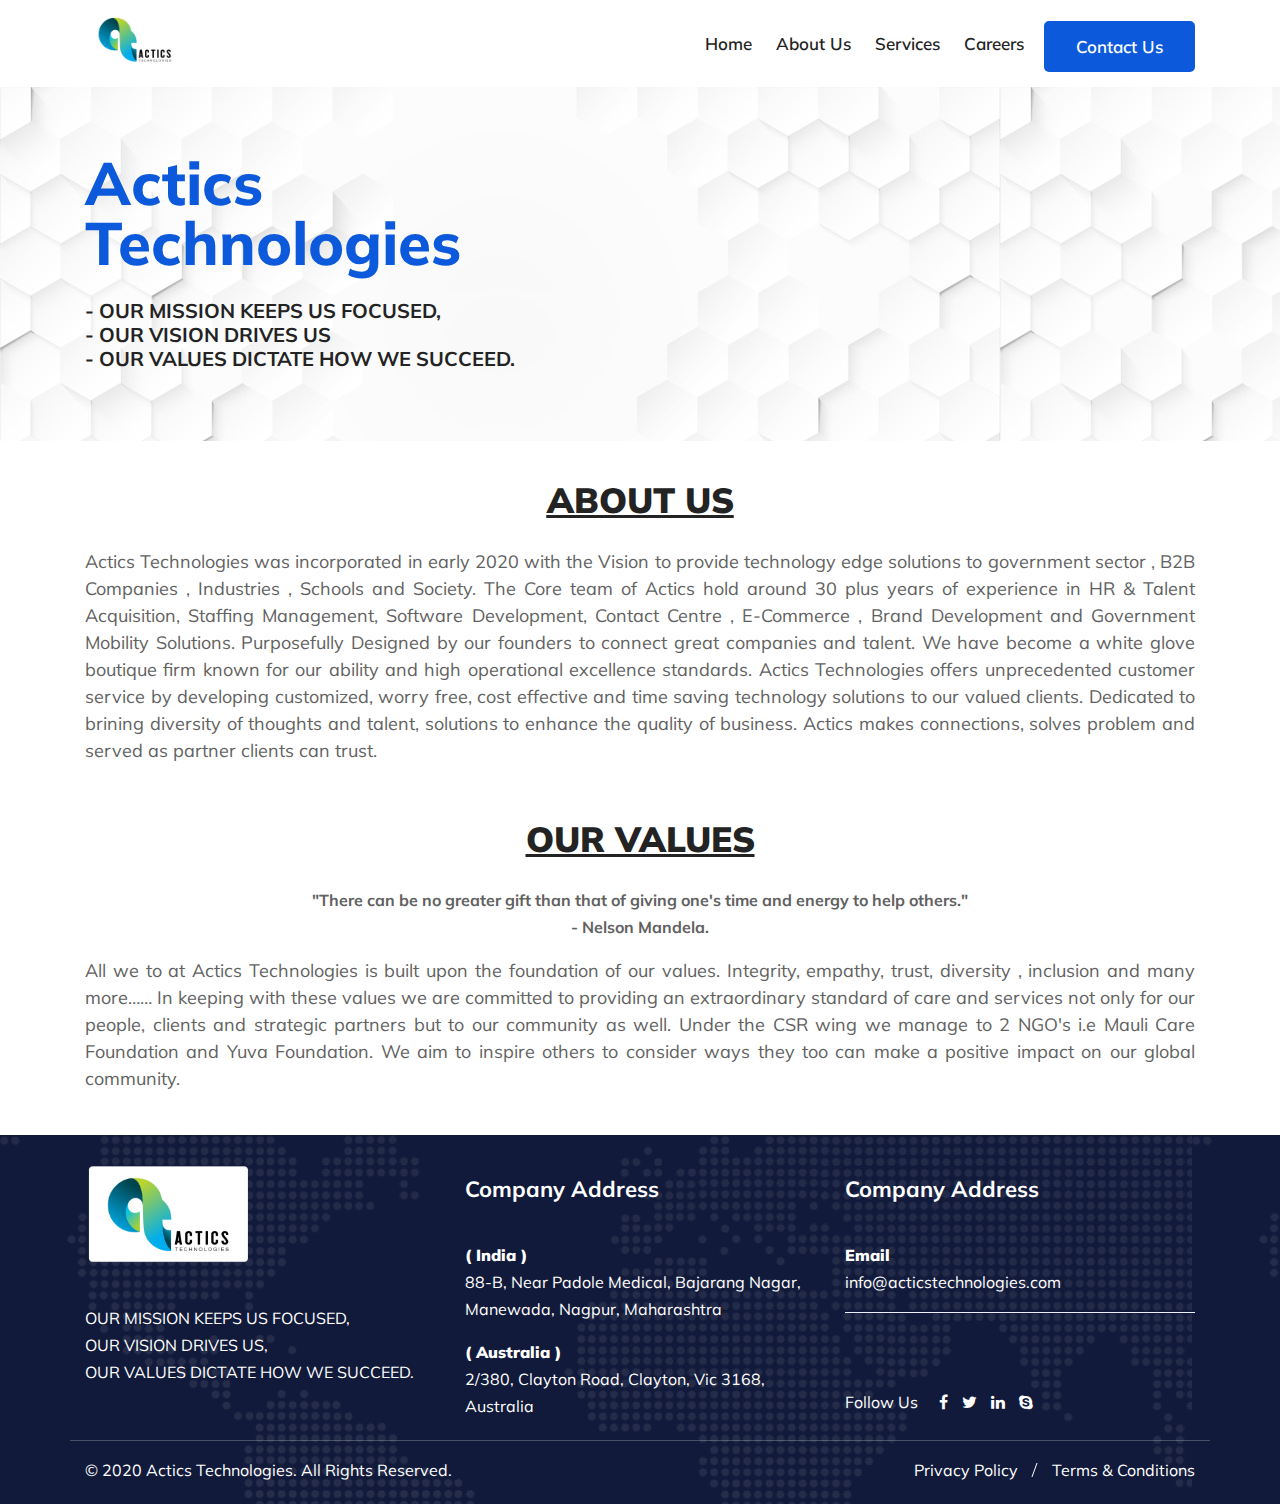
==== commit 5af81a95: "Update about.html" ====
--- a/about.html
+++ b/about.html
@@ -150,18 +150,17 @@
 				<div class="col-lg-6">
 					<div class="prfs_experience">
 						<div class="headingh_experience_number">
-							<h1>Actics Technologies</h1>
+							<h1 style="font-size: 60px;">Actics Technologies</h1>
 						</div>
 						<div class="heading_experience_title">
-							<h2></h2>
+							<br>
 						</div>	
 					</div>
-					<br>
-					<br>
+					<br><br>
 					<div class="heading_experience_text pt-40">
-						<h4>OUR MISSION KEEPS US FOCUSED,<br>
-							OUR VISION DRIVES US<br>
-							OUR VALUES DICTATE HOW WE SUCCEED.</h4>
+						<h5>- OUR MISSION KEEPS US FOCUSED,<br>
+							- OUR VISION DRIVES US<br>
+							- OUR VALUES DICTATE HOW WE SUCCEED.</h5>
 							
 					</div>
 				</div>
@@ -185,7 +184,7 @@
 	
 	<div class="container">
 	
-		<p style="text-align: center; font-size: large;">Actics Technologies was incorporated in early 2020 with the Vision
+		<p style="text-align: justify; font-size: large;">Actics Technologies was incorporated in early 2020 with the Vision
 			to provide technology edge solutions to government sector , B2B Companies , Industries , Schools and Society.
 			The Core team of Actics hold around 30 plus years of experience in HR & Talent Acquisition, Staffing Management,
 			Software Development, Contact Centre , E-Commerce , Brand Development and Government Mobility Solutions.
--- a/style.css
+++ b/style.css
@@ -4538,7 +4538,7 @@
     display: inline-block;
     border-radius: 100%;
     /* animation: checkAnim 2s infinite;  */
-    height: 230px;
+    /* height: 230px; */
     /* width: 230px; */
     line-height: 230px;
 }
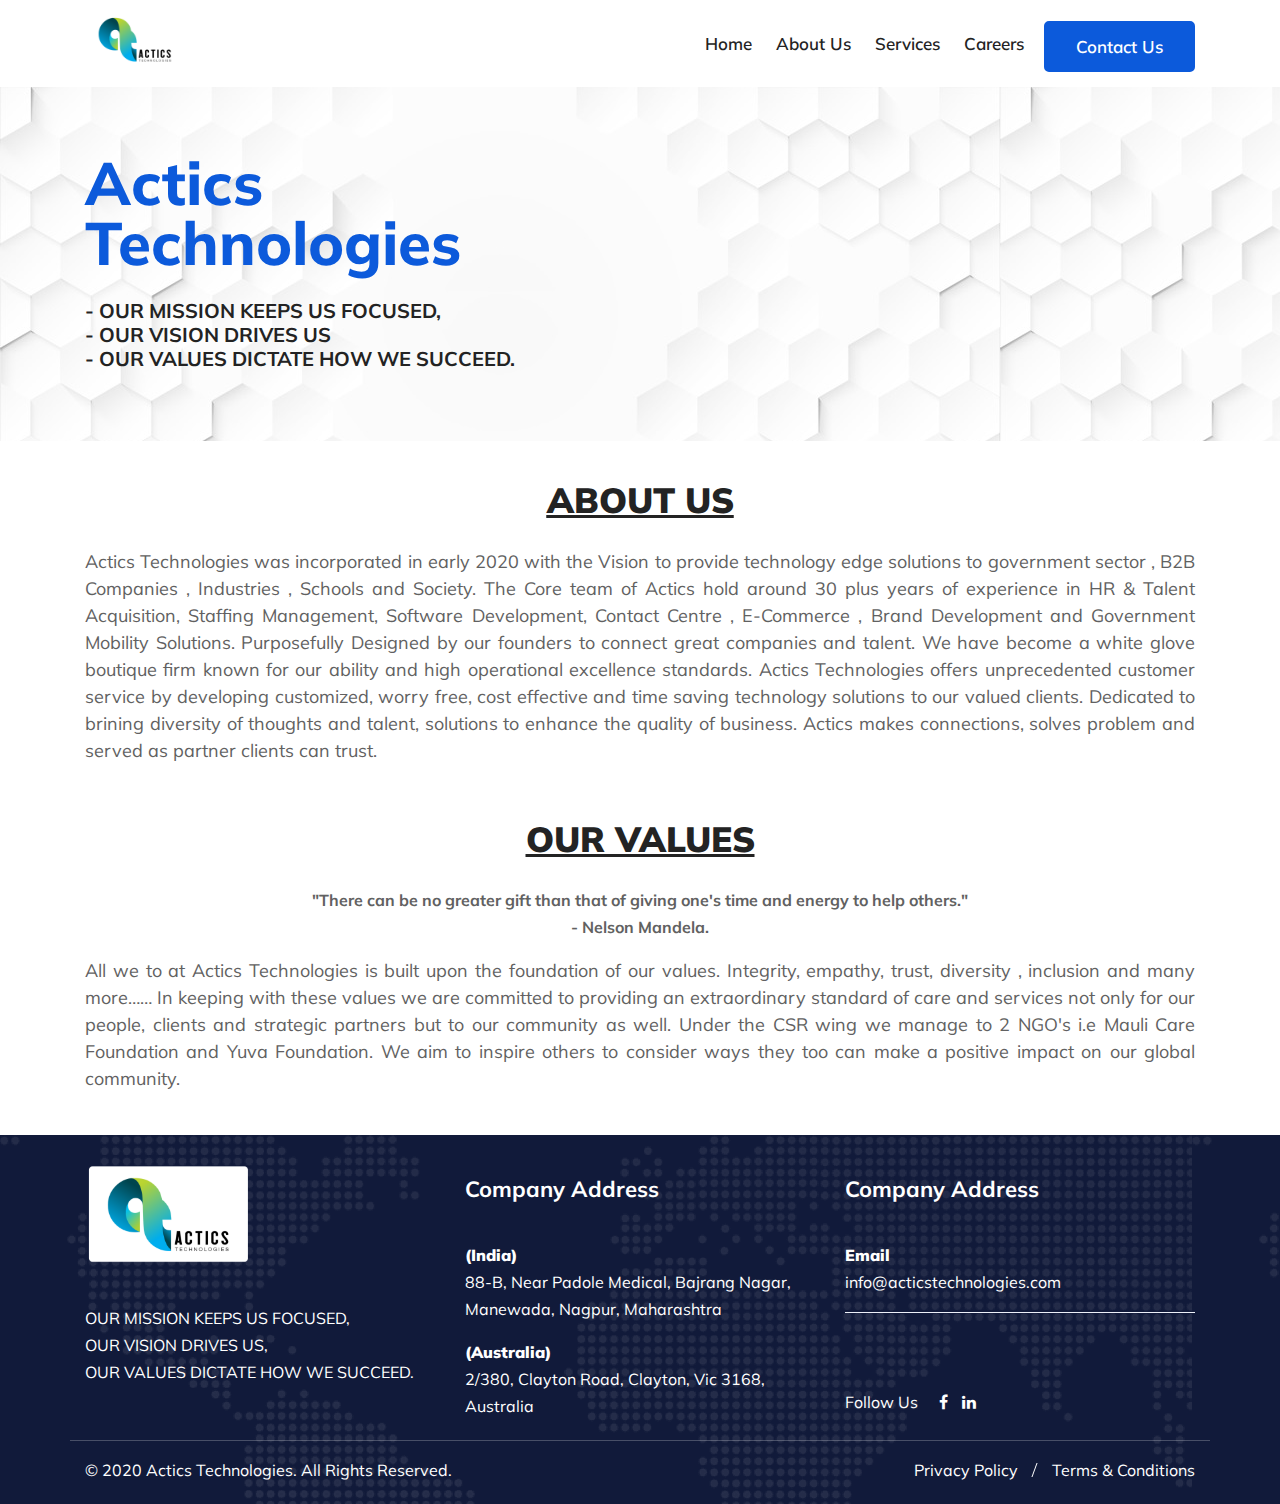
==== commit b4502789: "updates" ====
--- a/about.html
+++ b/about.html
@@ -112,9 +112,9 @@
 								</li>
 								<li><a href="services.html">Services</a>
 									<ul class="sub-menu">
+										<li><a href="consultingservice.html">Recruitment Services</a></li>
 										<li><a href="egovernance.html">E-Governance Services</a></li>
 										<li><a href="itservices.html">IT Services </a></li>
-										<li><a href="consultingservice.html">Consulting Services</a></li>
 										<li><a href="ecommerce.html">E-Commerce Services</a></li>
 										<!-- <li><a href="service-details.html">Service Details</a></li> -->
 									</ul>
@@ -244,10 +244,10 @@
 							</p>
 						</div>	
 						<div class="footer-social-info">
-							<p><span><b>( India )</b><br></span>88-B, Near Padole Medical, Bajarang Nagar, Manewada, Nagpur, Maharashtra</p>
+							<p><span><b>(India)</b><br></span>88-B, Near Padole Medical, Bajrang Nagar, Manewada, Nagpur, Maharashtra</p>
 						</div>
 						<div class="footer-social-info">
-							<p><span><b>( Australia )</b><br></span>2/380, Clayton Road, Clayton, Vic 3168, Australia</p>
+							<p><span><b>(Australia)</b><br></span>2/380, Clayton Road, Clayton, Vic 3168, Australia</p>
 						</div>
 						
 					</div>					
@@ -273,9 +273,9 @@
 							</div>
 							<div class="follow-company-icon">
 								<a href="#"><i class="fa fa-facebook"></i></a>
-								<a href="#"><i class="fa fa-twitter"></i></a>
+								<!-- <a href="#"><i class="fa fa-twitter"></i></a> -->
 								<a href="#"><i class="fa fa-linkedin"></i></a>
-								<a href="#"><i class="fa fa-skype"></i></a>
+								<!-- <a href="#"><i class="fa fa-skype"></i></a> -->
 							</div>
 						</div>
 						
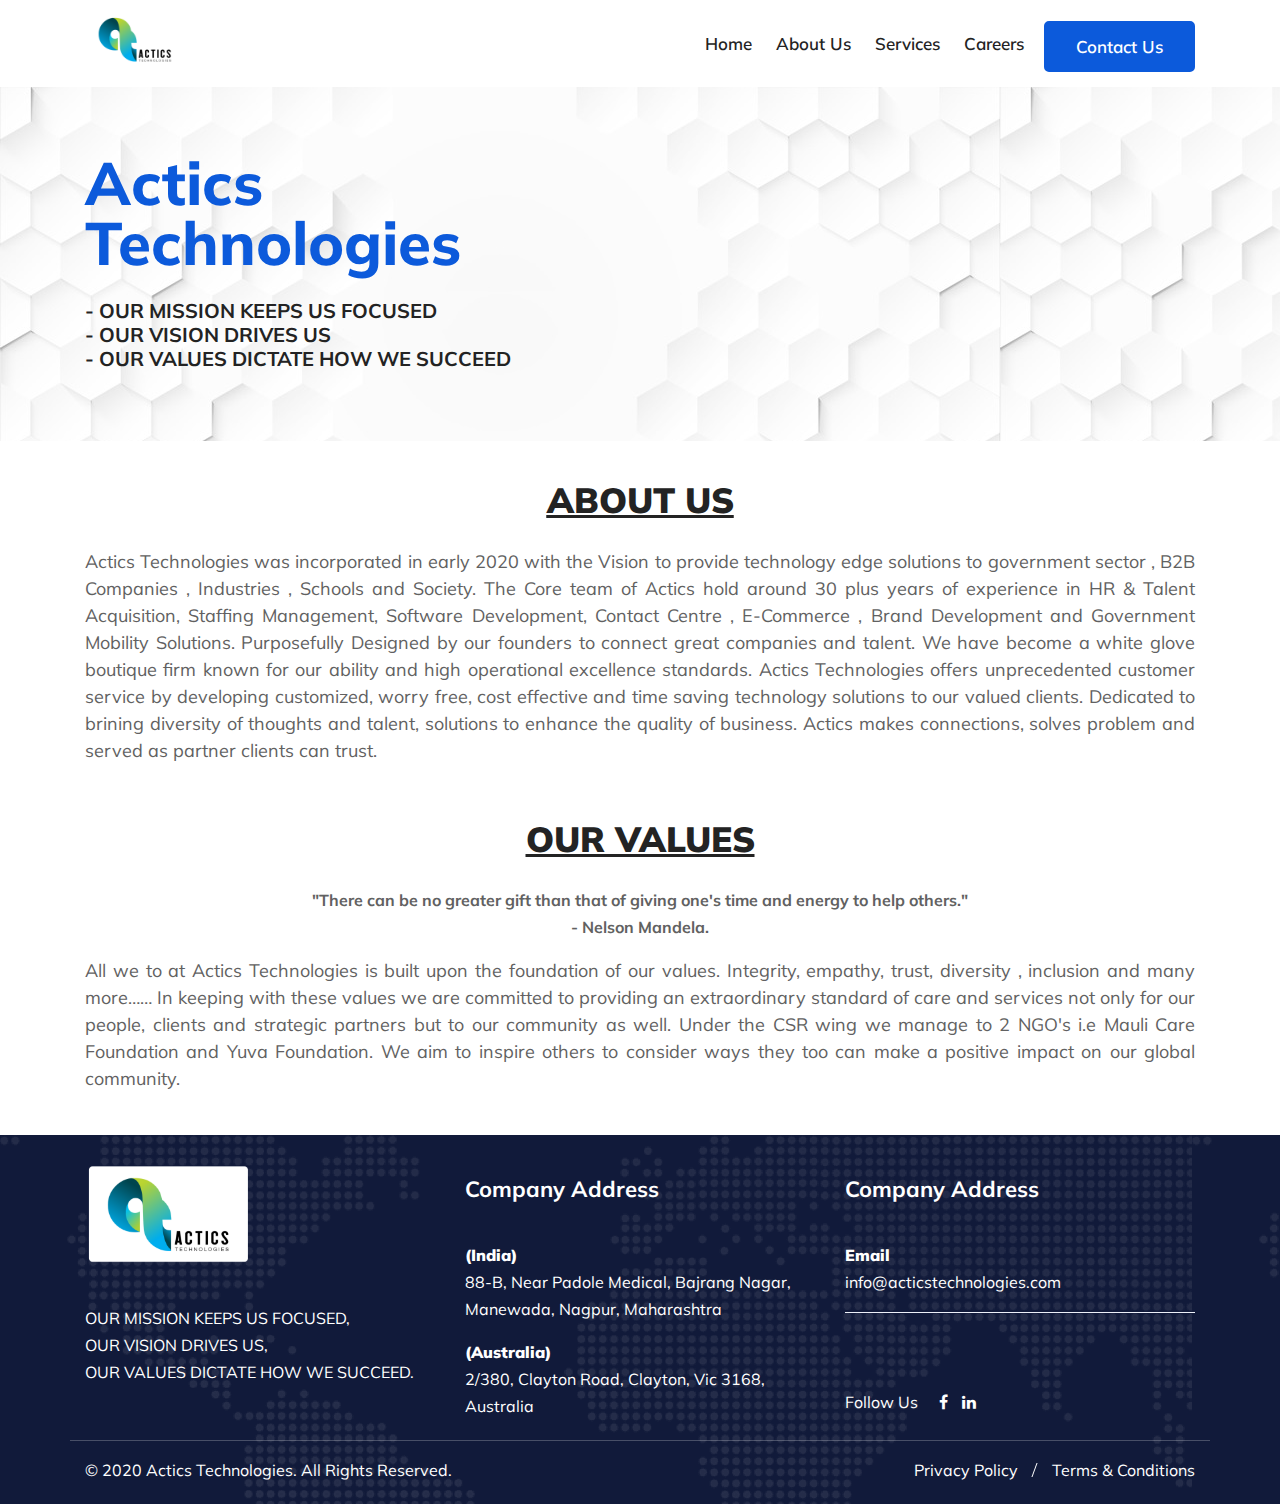
==== commit 2023c184: "Update about.html" ====
--- a/about.html
+++ b/about.html
@@ -158,9 +158,9 @@
 					</div>
 					<br><br>
 					<div class="heading_experience_text pt-40">
-						<h5>- OUR MISSION KEEPS US FOCUSED,<br>
+						<h5>- OUR MISSION KEEPS US FOCUSED<br>
 							- OUR VISION DRIVES US<br>
-							- OUR VALUES DICTATE HOW WE SUCCEED.</h5>
+							- OUR VALUES DICTATE HOW WE SUCCEED</h5>
 							
 					</div>
 				</div>
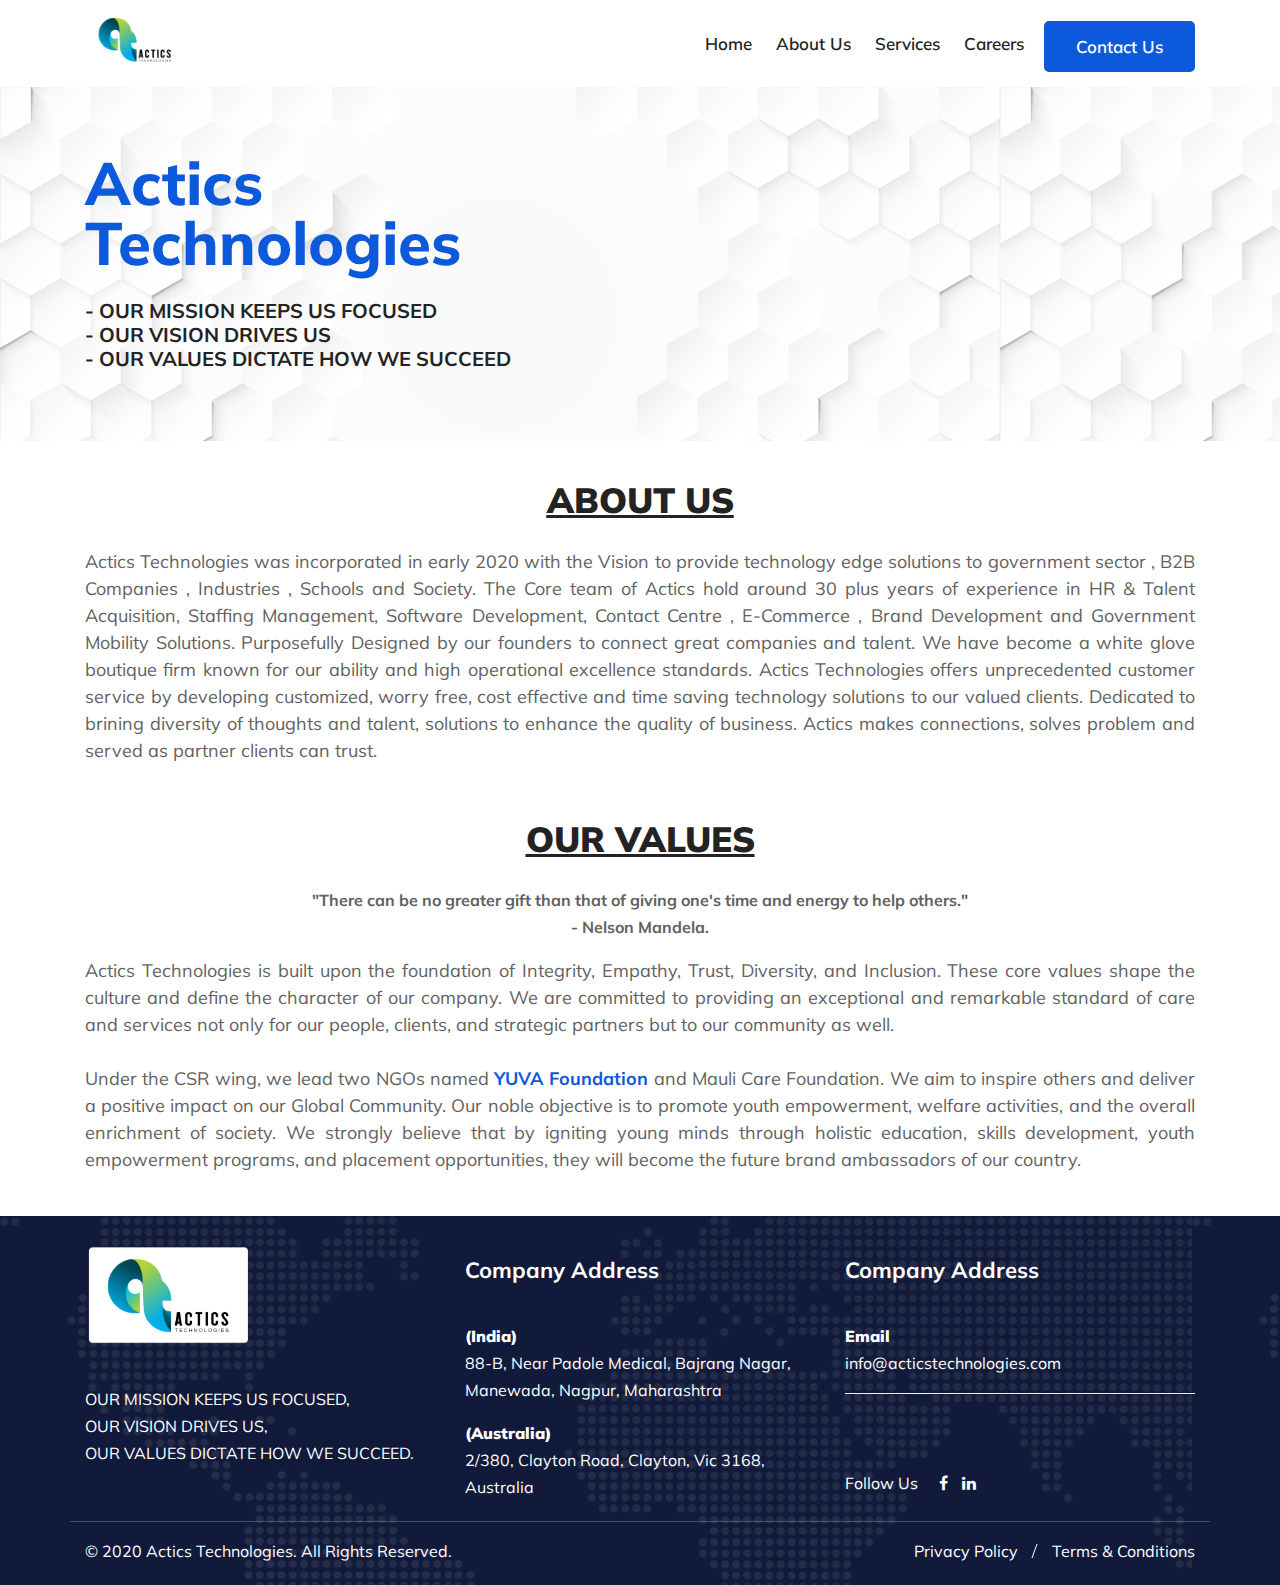
==== commit b014ac32: "Update about.html" ====
--- a/about.html
+++ b/about.html
@@ -201,13 +201,11 @@
 			<h2 style="text-align: center;"><u><b>OUR VALUES</b></u></h2><br>
 			<p style="text-align: center;"><b>"There can be no greater gift than that of giving one's time and energy to help others." <br>
 					- Nelson Mandela.</b></p>
-			<p style="text-align: justify;font-size: large;">All we to at Actics Technologies is built upon the foundation of our
-				values.
-				Integrity, empathy, trust, diversity , inclusion and many more……
-				In keeping with these values we are committed to providing an extraordinary standard of care and services not only
-				for our people, clients and strategic partners but to our community as well.
-				Under the CSR wing we manage to 2 NGO's i.e Mauli Care Foundation and Yuva Foundation.
-				We aim to inspire others to consider ways they too can make a positive impact on our global community.</p>
+			<p style="text-align: justify;font-size: large;">
+				Actics Technologies is built upon the foundation of Integrity, Empathy, Trust, Diversity, and Inclusion. These core values shape the culture and define the character of our company. We are committed to providing an exceptional and remarkable standard of care and services not only for our people, clients, and strategic partners but to our community as well. 
+<br><br>
+Under the CSR wing, we lead two NGOs named <a href="https://yuvafoundationindia.org/" target="_blank"><b>YUVA Foundation</b></a> and Mauli Care Foundation. We aim to inspire others and deliver a positive impact on our Global Community.  Our noble objective is to promote youth empowerment, welfare activities, and the overall enrichment of society. We strongly believe that by igniting young minds through holistic education, skills development, youth empowerment programs, and placement opportunities, they will become the future brand ambassadors of our country.
+				</p>
 			</div>
 		</div>
 		<br>
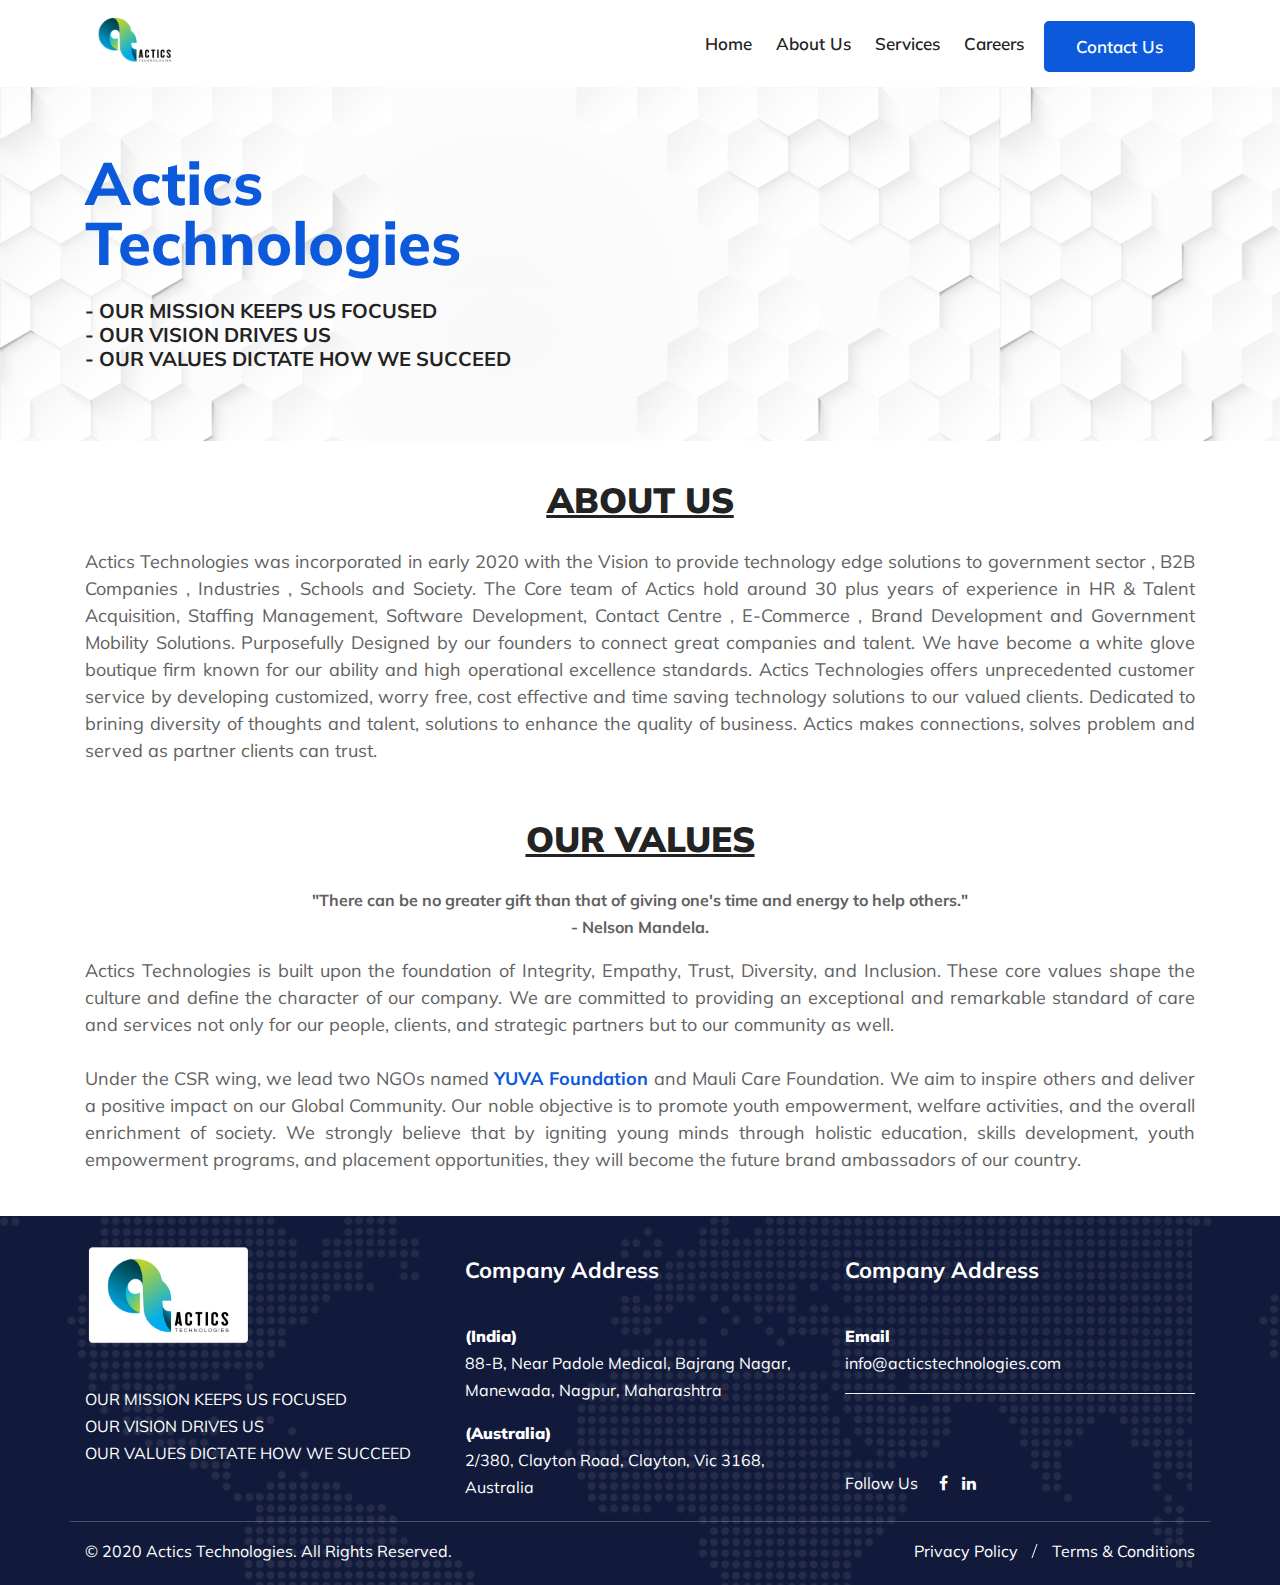
==== commit 9a9147a4: "footer update" ====
--- a/about.html
+++ b/about.html
@@ -227,9 +227,9 @@
 							<img src="assets/images/acticslogo1.png" style="height: 100px;" alt="" />
 						</div>
 						<div class="company-info-desc">
-							<p>OUR MISSION KEEPS US FOCUSED,<br>
-								OUR VISION DRIVES US,<br>
-								OUR VALUES DICTATE HOW WE SUCCEED.
+							<p>OUR MISSION KEEPS US FOCUSED<br>
+								OUR VISION DRIVES US<br>
+								OUR VALUES DICTATE HOW WE SUCCEED
 							</p>
 						</div>
 					</div>					
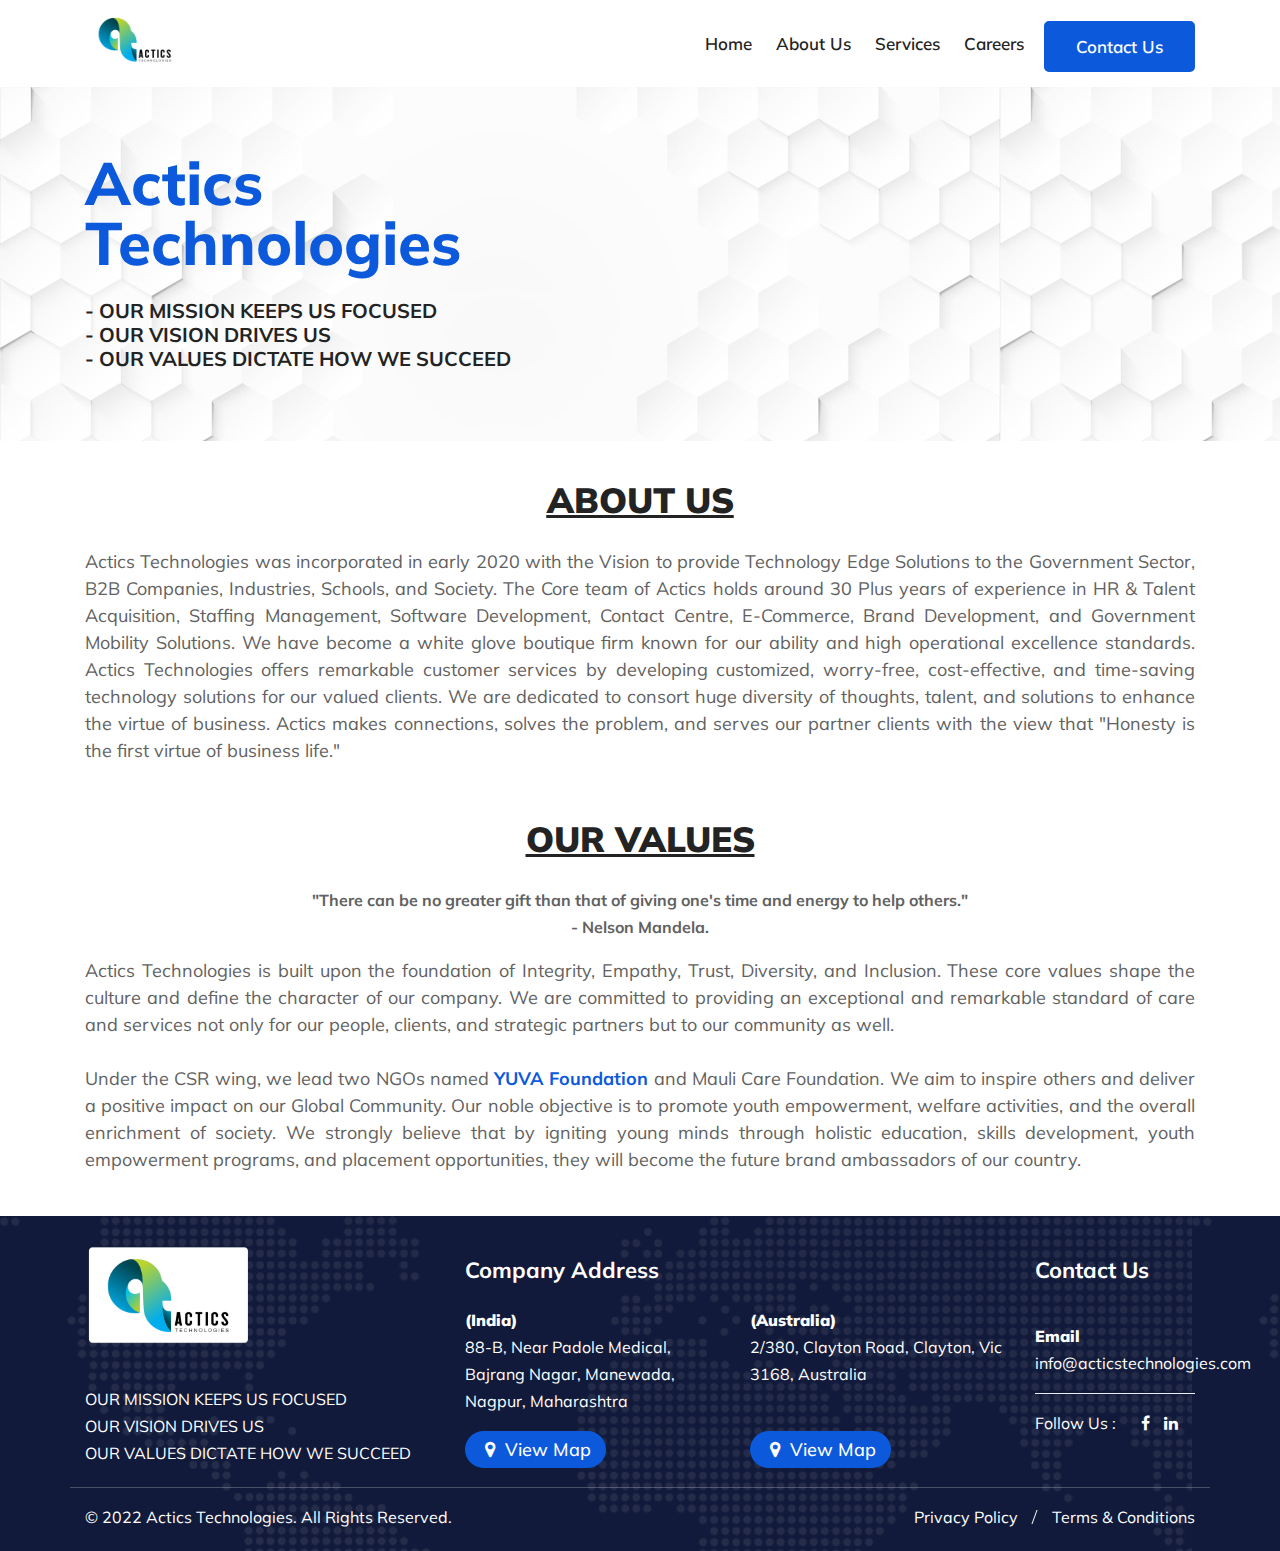
==== commit 50af627c: "Update about.html" ====
--- a/about.html
+++ b/about.html
@@ -100,15 +100,13 @@
 	</div>
 		
 		<!----- Techno Mobile Menu Area ----->
-		<div class="mobile-menu-area d-sm-block d-md-block d-lg-none ">
+		<div class="mobile-menu-area d-sm-block d-md-block d-lg-none">
 			<div class="mobile-menu">
 					<nav class="techno_menu">
 						<ul class="nav_scroll">
 								<li><a href="index.html">Home</a>
-									
 								</li>
 								<li><a href="about.html">About Us</a>
-									
 								</li>
 								<li><a href="services.html">Services</a>
 									<ul class="sub-menu">
@@ -120,10 +118,8 @@
 									</ul>
 								</li>
 								<li><a href="careers.html">Careers </a>
-									
 								</li>
 								<li><a href="contact.html">Contact Us </a>
-									
 								</li>
 								
 
@@ -154,14 +150,13 @@
 						</div>
 						<div class="heading_experience_title">
 							<br>
-						</div>	
+						</div>
 					</div>
 					<br><br>
 					<div class="heading_experience_text pt-40">
 						<h5>- OUR MISSION KEEPS US FOCUSED<br>
 							- OUR VISION DRIVES US<br>
 							- OUR VALUES DICTATE HOW WE SUCCEED</h5>
-							
 					</div>
 				</div>
 						</div>
@@ -184,16 +179,7 @@
 	
 	<div class="container">
 	
-		<p style="text-align: justify; font-size: large;">Actics Technologies was incorporated in early 2020 with the Vision
-			to provide technology edge solutions to government sector , B2B Companies , Industries , Schools and Society.
-			The Core team of Actics hold around 30 plus years of experience in HR & Talent Acquisition, Staffing Management,
-			Software Development, Contact Centre , E-Commerce , Brand Development and Government Mobility Solutions.
-			Purposefully Designed by our founders to connect great companies and talent. We have become a white glove
-			boutique firm known for our ability and high operational excellence standards.
-			Actics Technologies offers unprecedented customer service by developing customized, worry free, cost effective
-			and time saving technology solutions to our valued clients.
-			Dedicated to brining diversity of thoughts and talent, solutions to enhance the quality of business.
-			Actics makes connections, solves problem and served as partner clients can trust.</p>
+		<p style="text-align: justify; font-size: large;">Actics Technologies was incorporated in early 2020 with the Vision to provide Technology Edge Solutions to the Government Sector, B2B Companies, Industries, Schools, and Society. The Core team of Actics holds around 30 Plus years of experience in HR & Talent Acquisition, Staffing Management, Software Development, Contact Centre, E-Commerce, Brand Development, and Government Mobility Solutions. We have become a white glove boutique firm known for our ability and high operational excellence standards. Actics Technologies offers remarkable customer services by developing customized, worry-free, cost-effective, and time-saving technology solutions for our valued clients. We are dedicated to consort huge diversity of thoughts, talent, and solutions to enhance the virtue of business. Actics makes connections, solves the problem, and serves our partner clients with the view that "Honesty is the first virtue of business life."</p>
 	</div>
 	
 <br>
@@ -234,26 +220,39 @@
 						</div>
 					</div>					
 				</div>
-				<div class="col-lg-4 col-md-6 col-sm-12">
+				<div class="col-lg-3 col-md-6 col-sm-12">
 					<div class="widget widgets-company-info">
 						<h3 class="widget-title pb-4">Company Address</h3>
-						<div class="company-info-desc">
+						<!-- <div class="company-info-desc">
 							<p>
 							</p>
-						</div>	
+						</div>	 -->
 						<div class="footer-social-info">
 							<p><span><b>(India)</b><br></span>88-B, Near Padole Medical, Bajrang Nagar, Manewada, Nagpur, Maharashtra</p>
-						</div>
+							<div class="button" >
+								<a href="" style="padding: 5px 15px; border-radius: 40px;"><i class="fa fa-map-marker"></i>&nbsp;&nbsp;View Map</a>
+							</div>
+						</div>
+					</div>					
+				</div>
+				<div class="col-lg-3 col-md-6 col-sm-12">
+					<div class="widget widgets-company-info">
+						<h3 class="widget-title pb-4"><br></h3>
+						
 						<div class="footer-social-info">
 							<p><span><b>(Australia)</b><br></span>2/380, Clayton Road, Clayton, Vic 3168, Australia</p>
+							<br>
+							<div class="button" >
+								<a href="" style="padding: 5px 15px; border-radius: 40px;"><i class="fa fa-map-marker"></i>&nbsp;&nbsp;View Map</a>
+							</div>
 						</div>
 						
 					</div>					
 				</div>
-				<div class="col-lg-4 col-md-6 col-sm-12">
+				<div class="col-lg-2 col-md-6 col-sm-12">
 
 					<div class="widget widgets-company-info">
-						<h3 class="widget-title pb-4">Company Address</h3>
+						<h3 class="widget-title pb-4">Contact Us</h3>
 						<div class="company-info-desc">
 							<p>
 							</p>
@@ -264,10 +263,10 @@
 						<!-- <div class="footer-social-info">
 							<p><span><b>Phone</b><br></span><a href="tel:9527858848" style="color: white;">(+91) 9527858848</a></p>
 						</div> -->
-						<hr style="margin-top:5px;">
+						<hr style="margin:0px;">
 						<div class="follow-company-info pt-3">
 							<div class="follow-company-text mr-3">
-								<a href="#"><p>Follow Us</p></a>
+								<a href="#"><p>Follow Us :&nbsp;</p></a>
 							</div>
 							<div class="follow-company-icon">
 								<a href="#"><i class="fa fa-facebook"></i></a>
@@ -287,7 +286,7 @@
 				<div class="col-lg-6 col-md-6">
 					<div class="footer-bottom-content">
 						<div class="footer-bottom-content-copy">
-							<p>© 2020 Actics Technologies. All Rights Reserved.</p>
+							<p>© 2022 Actics Technologies. All Rights Reserved.</p>
 						</div>
 					</div>
 				</div>
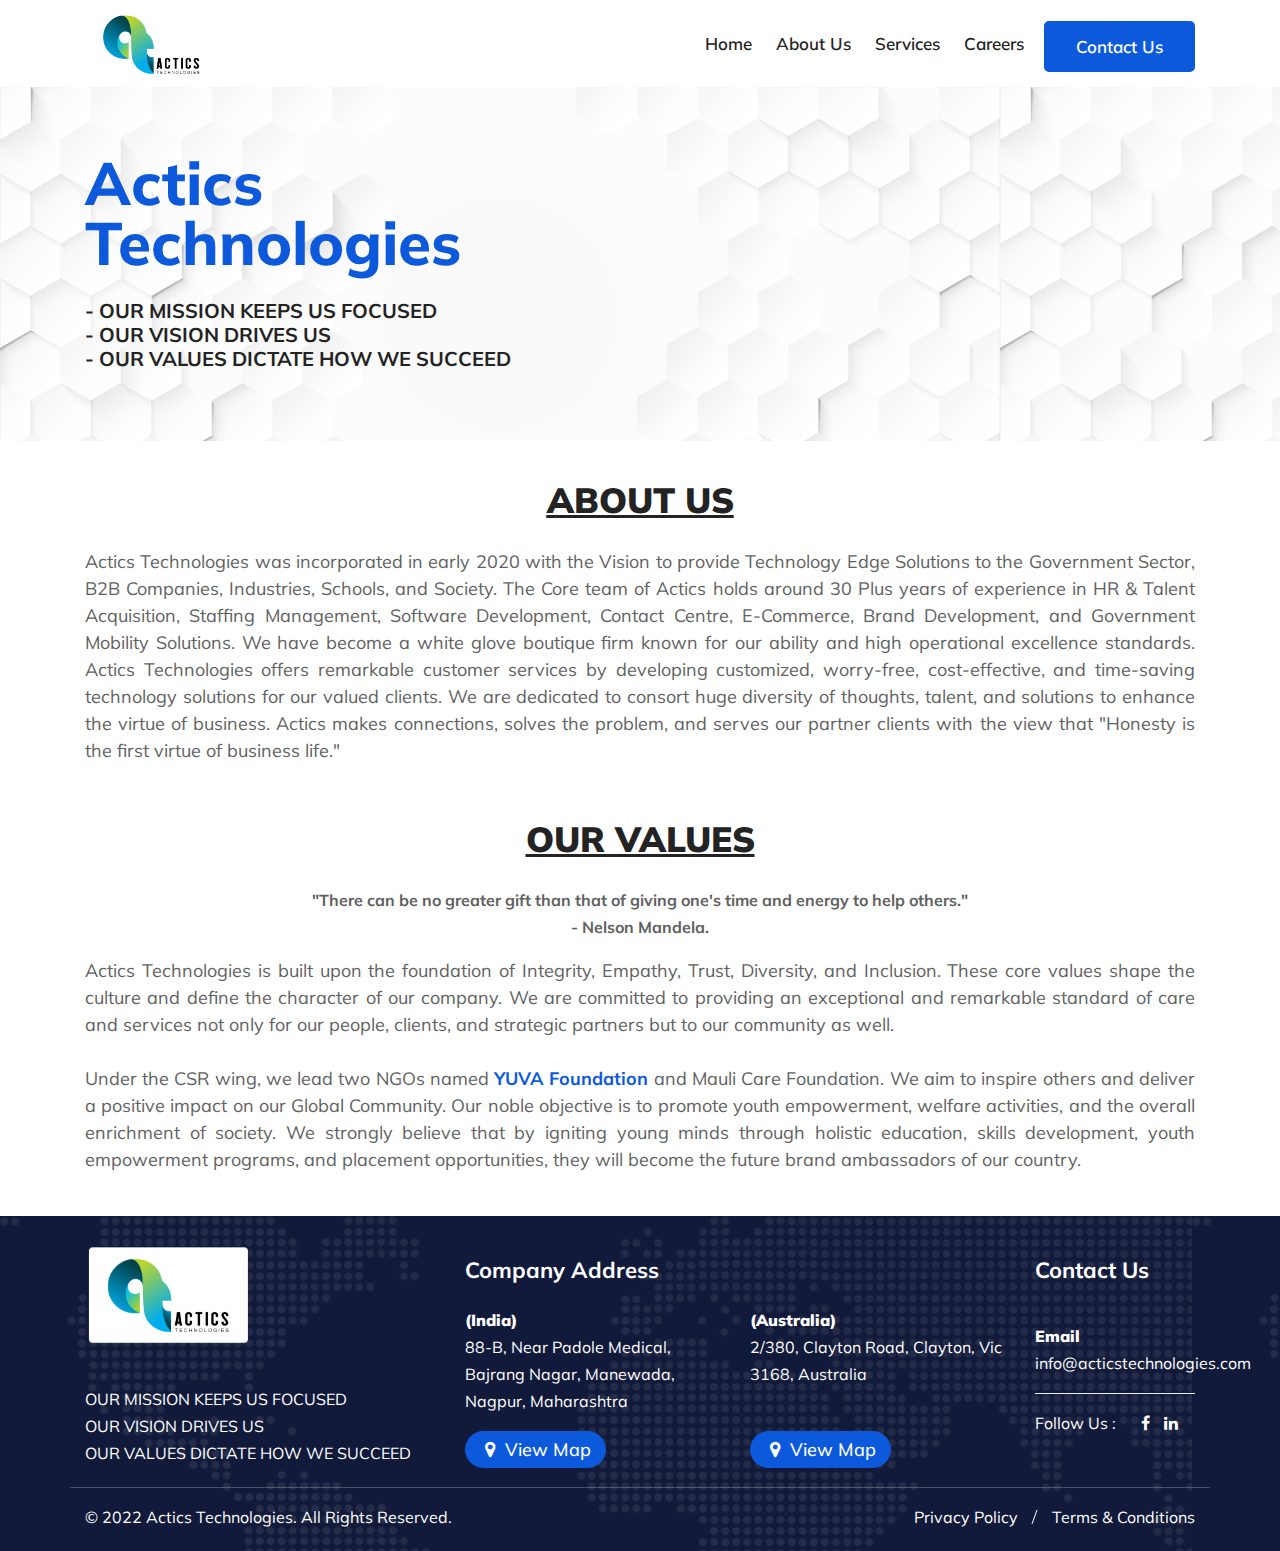
==== commit 6ec7dc0c: "final update" ====
--- a/about.html
+++ b/about.html
@@ -56,12 +56,12 @@
 		<div class="container">
 			<div class="row">
 				<div class="col-md-3">
-					<div class="logo mt-4" style="margin-top: 0.6rem!important;">
+					<div class="logo mt-4" style="margin-top: 0.3rem!important;">
 						<a class="logo_img" href="index.html" title="actics technologies">
-							<img src="assets/images/acticslogo1.png" style="height: 60px;" alt="" />
+							<img src="assets/images/acticslogo1.png" style="height: 80px;" alt="" />
 						</a>
 						<a class="main_sticky" href="index.html" title="techno">
-							<img src="assets/images/acticslogo1.png" style="height: 60px;"alt="astute" />
+							<img src="assets/images/acticslogo1.png" style="height: 80px;"alt="astute" />
 						</a>
 					</div>
 				</div>
@@ -230,7 +230,7 @@
 						<div class="footer-social-info">
 							<p><span><b>(India)</b><br></span>88-B, Near Padole Medical, Bajrang Nagar, Manewada, Nagpur, Maharashtra</p>
 							<div class="button" >
-								<a href="" style="padding: 5px 15px; border-radius: 40px;"><i class="fa fa-map-marker"></i>&nbsp;&nbsp;View Map</a>
+								<a href="https://goo.gl/maps/WH5snY5AVkKxCU2ZA" style="padding: 5px 15px; border-radius: 40px;"><i class="fa fa-map-marker"></i>&nbsp;&nbsp;View Map</a>
 							</div>
 						</div>
 					</div>					
@@ -243,7 +243,7 @@
 							<p><span><b>(Australia)</b><br></span>2/380, Clayton Road, Clayton, Vic 3168, Australia</p>
 							<br>
 							<div class="button" >
-								<a href="" style="padding: 5px 15px; border-radius: 40px;"><i class="fa fa-map-marker"></i>&nbsp;&nbsp;View Map</a>
+								<a href="https://goo.gl/maps/WH5snY5AVkKxCU2ZA" style="padding: 5px 15px; border-radius: 40px;"><i class="fa fa-map-marker"></i>&nbsp;&nbsp;View Map</a>
 							</div>
 						</div>
 						
@@ -269,9 +269,9 @@
 								<a href="#"><p>Follow Us :&nbsp;</p></a>
 							</div>
 							<div class="follow-company-icon">
-								<a href="#"><i class="fa fa-facebook"></i></a>
+								<a href="https://www.facebook.com/Actics-Technologies-Pvt-Ltd-104297602017328"><i class="fa fa-facebook"></i></a>
 								<!-- <a href="#"><i class="fa fa-twitter"></i></a> -->
-								<a href="#"><i class="fa fa-linkedin"></i></a>
+								<a href="https://www.linkedin.com/company/actics-technologies"><i class="fa fa-linkedin"></i></a>
 								<!-- <a href="#"><i class="fa fa-skype"></i></a> -->
 							</div>
 						</div>
